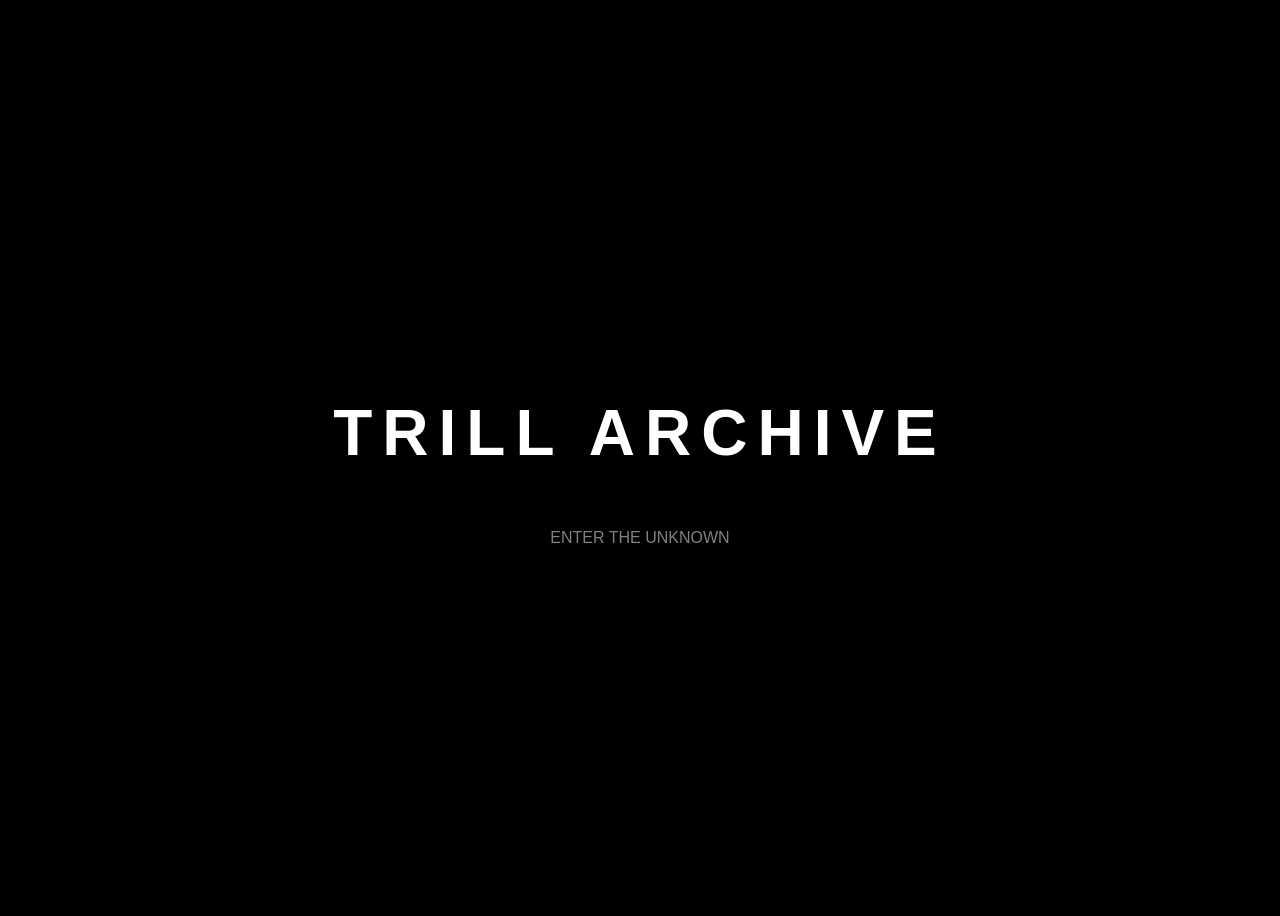
==== index.html @ 2fc56faf "official trillarchive deployment" ====
<!DOCTYPE html>
<html lang="en">
<head>
    <meta charset="UTF-8">
    <meta name="viewport" content="width=device-width, initial-scale=1.0">
    <title>TRILL ARCHIVE</title>
    <link rel="stylesheet" href="style.css">
</head>
<body>

    <h1>TRILL ARCHIVE</h1>
    <p>ENTER THE UNKNOWN</p>

</body>
</html>
---- style.css ----
body{
    background:black;
    color:white;
    height:100vh;
    display:flex;
    flex-direction:column;
    justify-content:center;
    align-items:center;
    font-family:Arial;
}

h1{
    font-size:4rem;
    letter-spacing:10px;
}

p{
    color:gray;
}
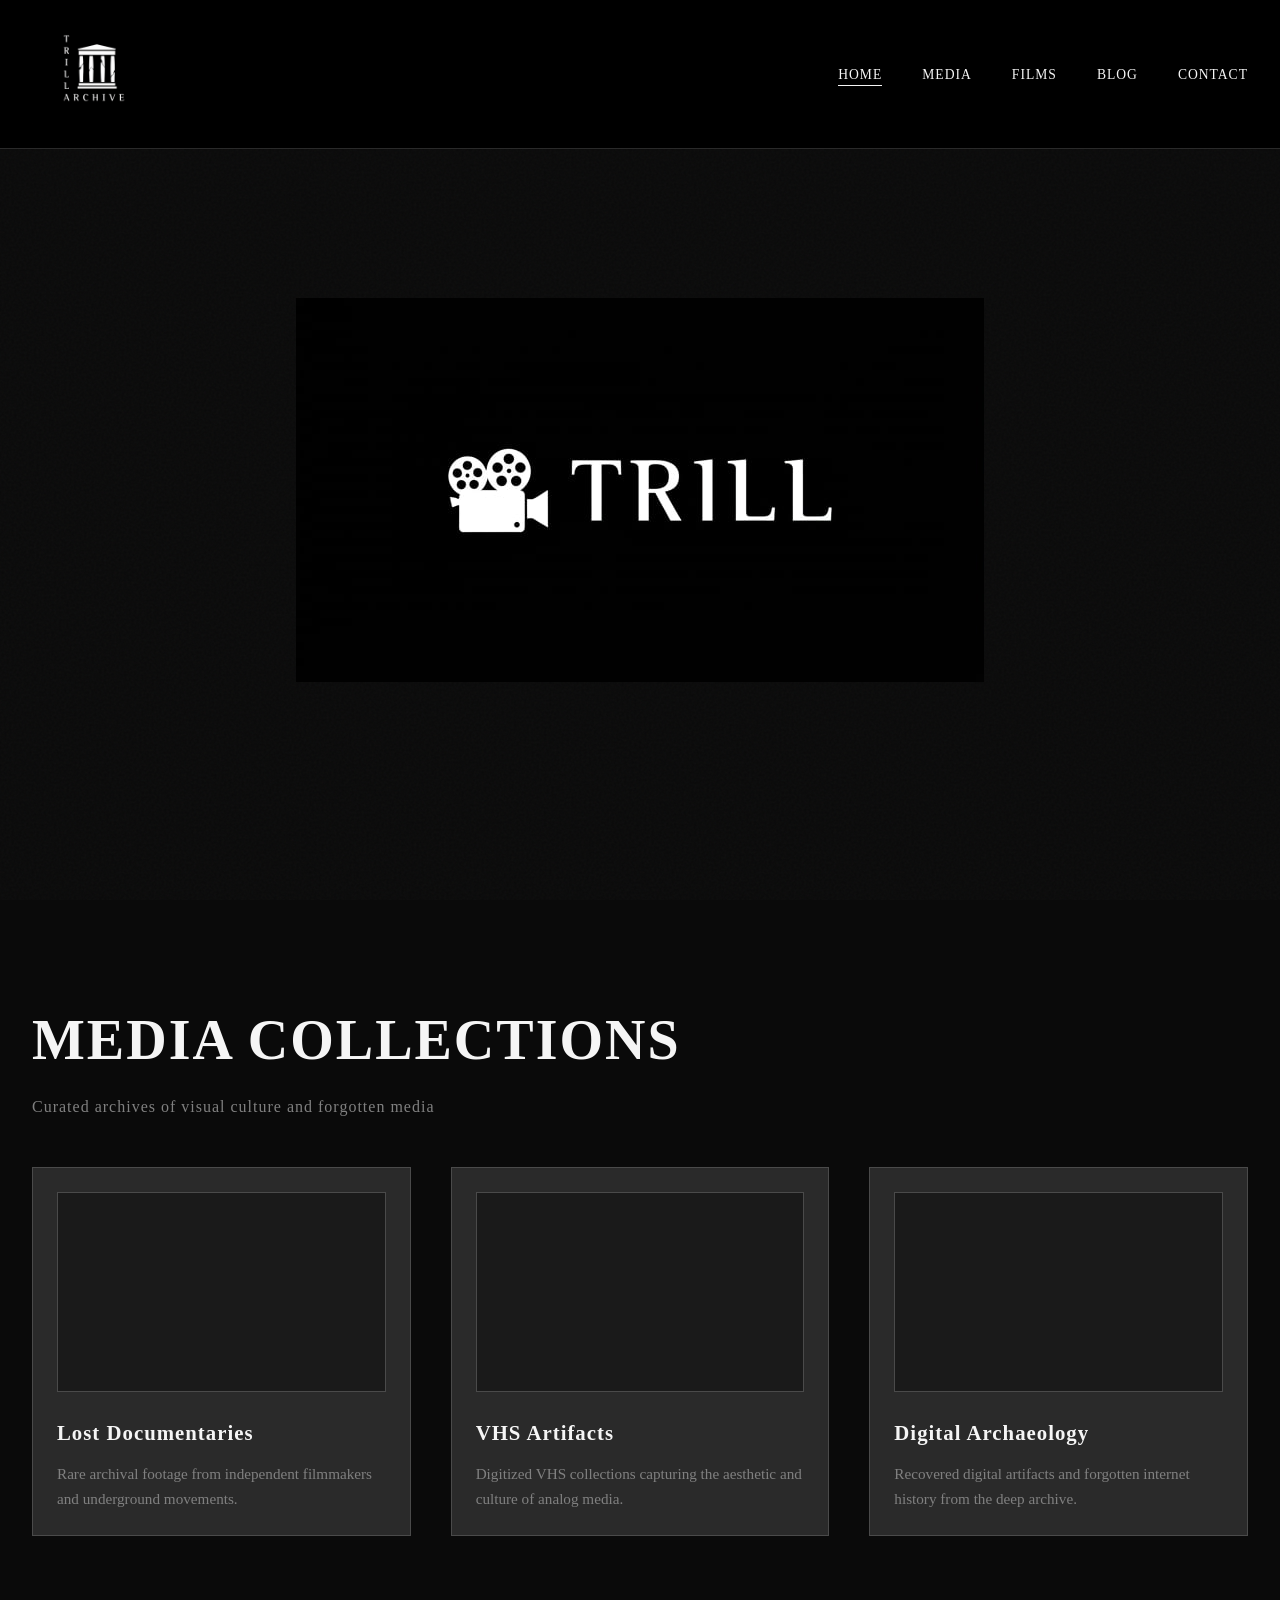
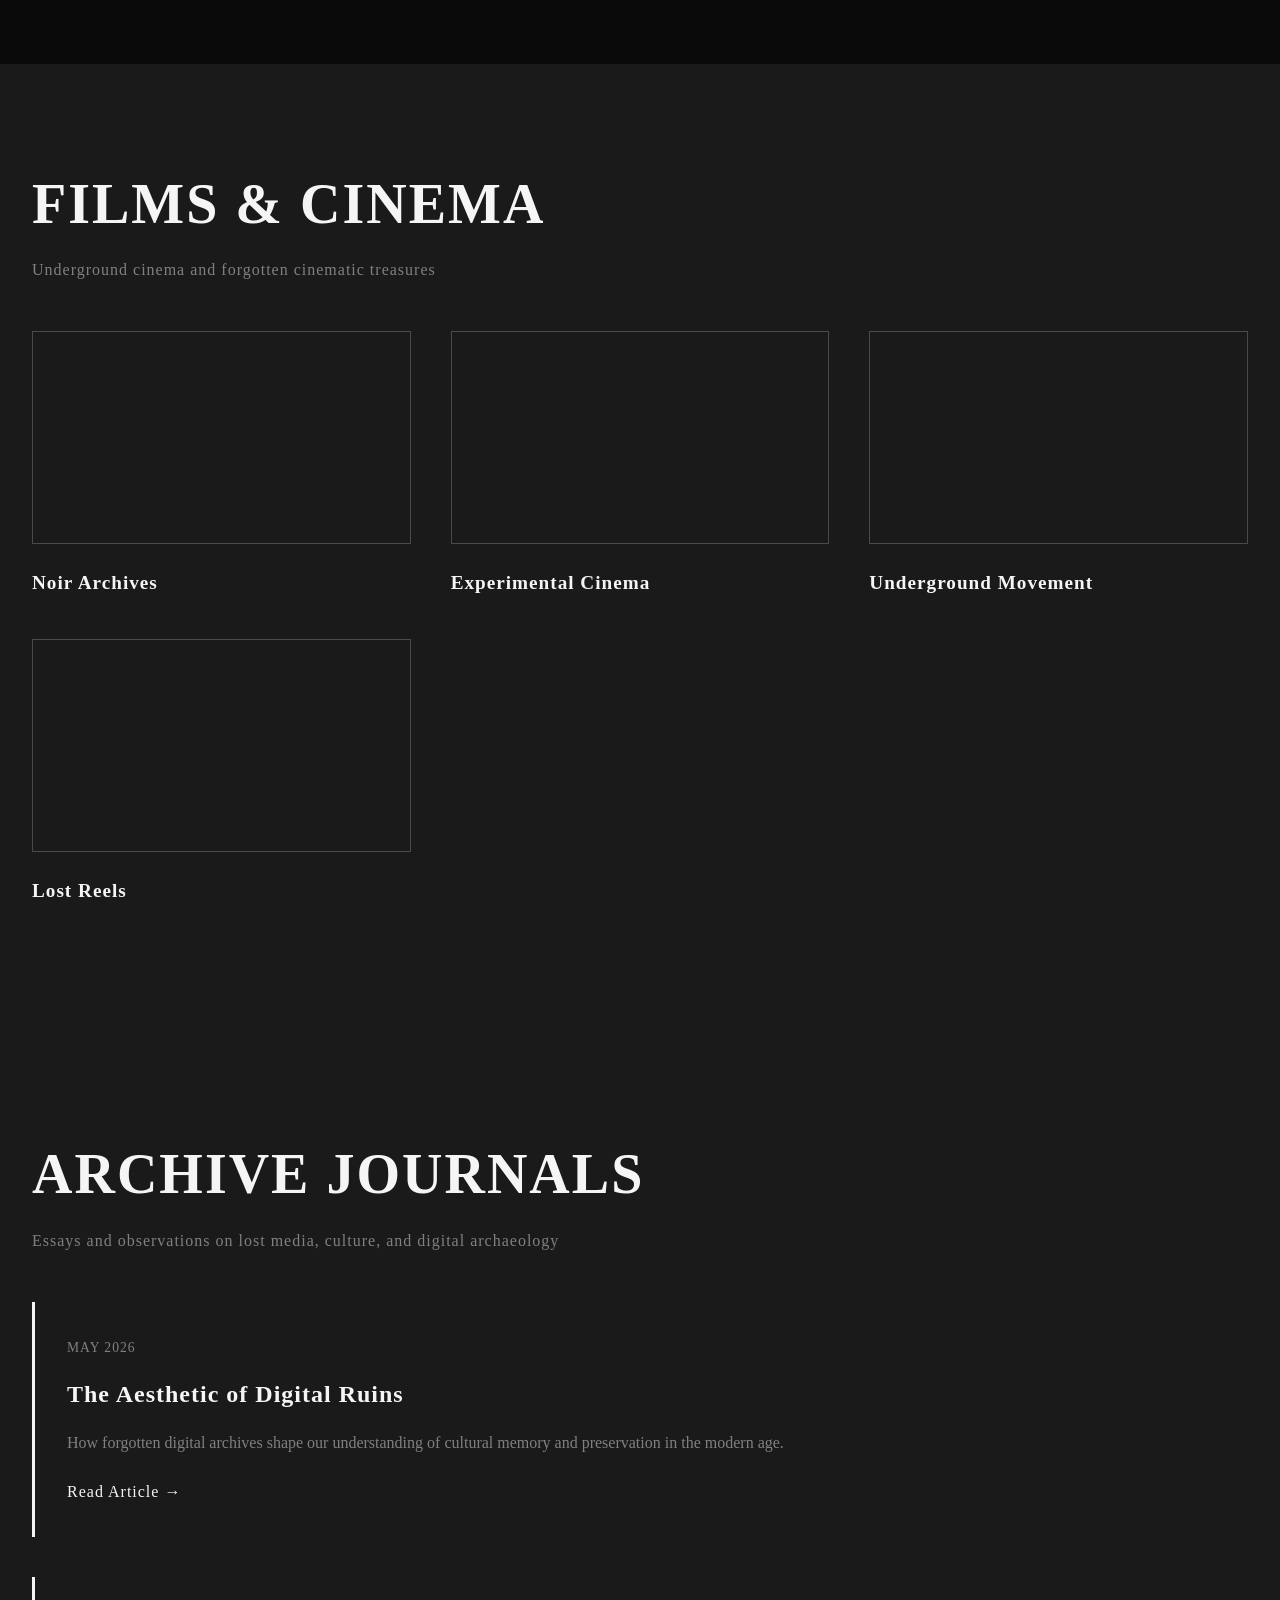
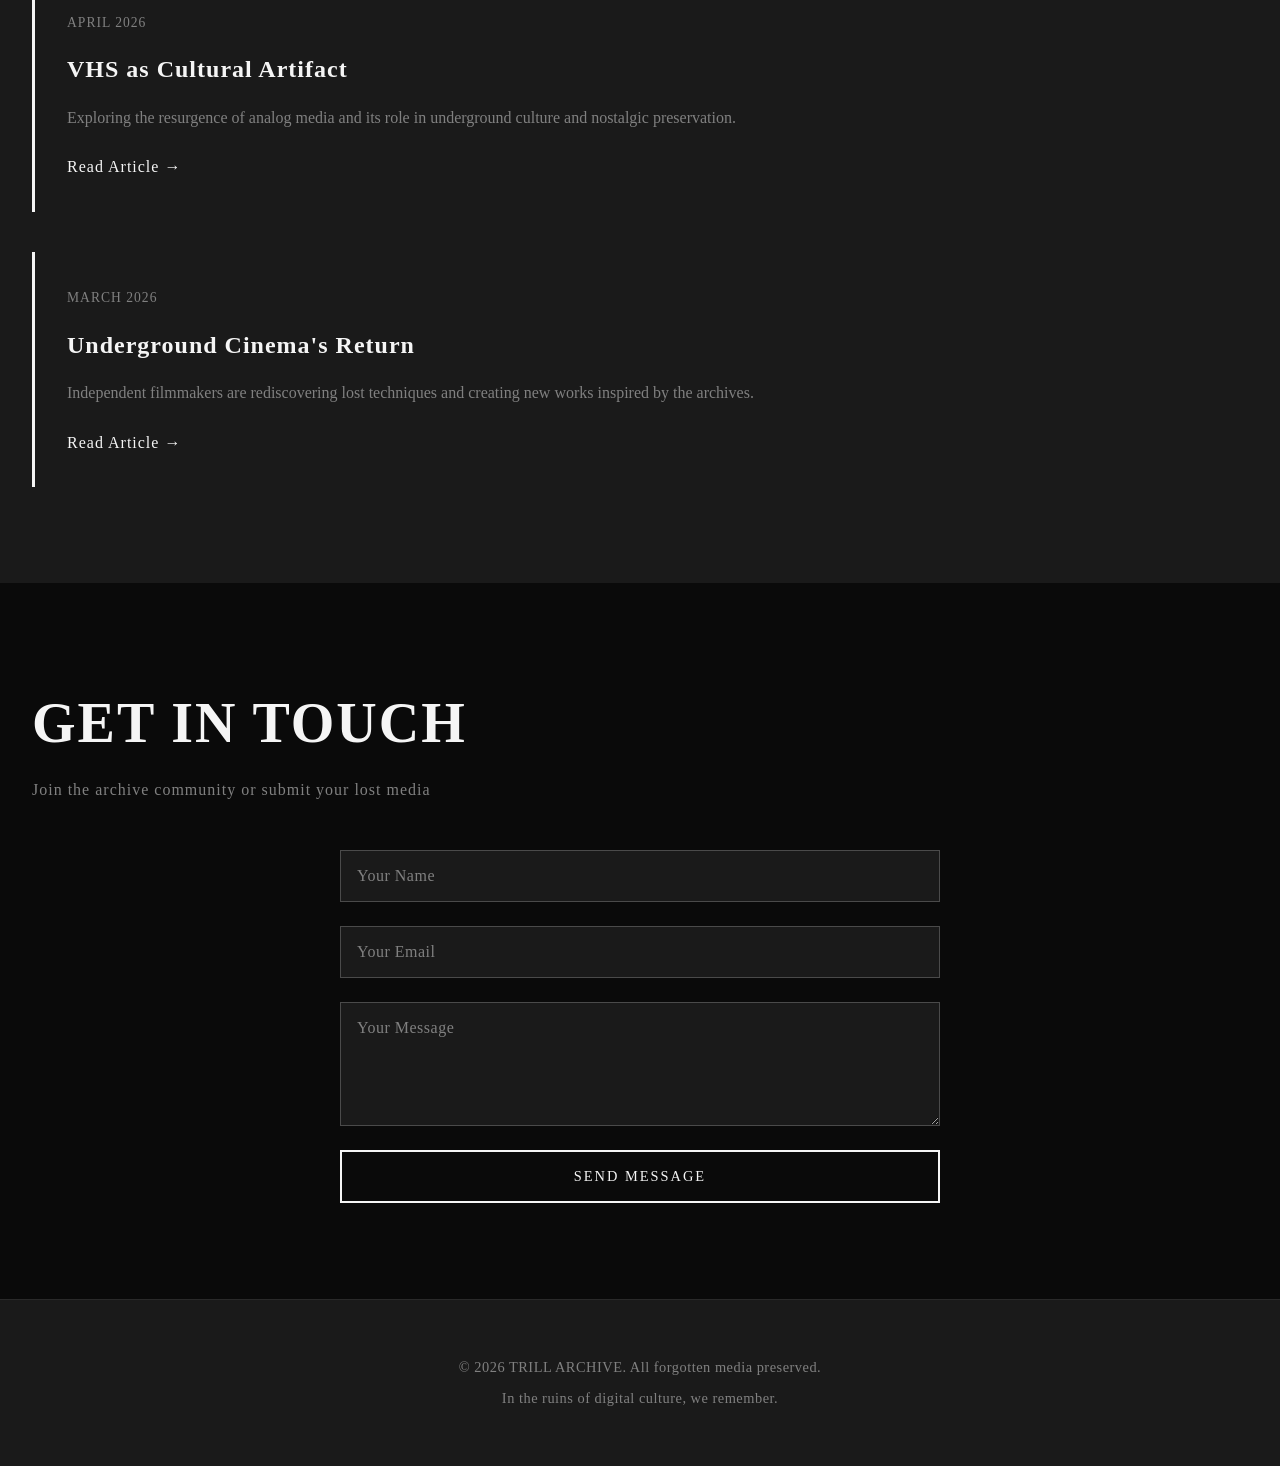
==== commit a360f0d0: "update trillarchive landing page" ====
--- a/index.html
+++ b/index.html
@@ -3,13 +3,135 @@
 <head>
     <meta charset="UTF-8">
     <meta name="viewport" content="width=device-width, initial-scale=1.0">
-    <title>TRILL ARCHIVE</title>
+    <title>TRILL ARCHIVE - Underground Media Vault</title>
     <link rel="stylesheet" href="style.css">
 </head>
 <body>
+    <!-- Navigation -->
+    <nav class="navbar">
+        <div class="nav-container">
+            <div class="logo-section">
+                <img src="549570.png" alt="TRILL Archive Logo" class="logo-image">
+            </div>
+            <ul class="nav-menu">
+                <li><a href="#home" class="nav-link">HOME</a></li>
+                <li><a href="#media" class="nav-link">MEDIA</a></li>
+                <li><a href="#films" class="nav-link">FILMS</a></li>
+                <li><a href="#blog" class="nav-link">BLOG</a></li>
+                <li><a href="#contact" class="nav-link">CONTACT</a></li>
+            </ul>
+            <div class="hamburger">
+                <span></span>
+                <span></span>
+                <span></span>
+            </div>
+        </div>
+    </nav>
 
-    <h1>TRILL ARCHIVE</h1>
-    <p>ENTER THE UNKNOWN</p>
+    <!-- Hero Section -->
+    <section id="home" class="hero">
+        <img src="photo_2026-04-27_15-52-14.jpg" alt="TRILL Archive Hero" class="hero-image">
+    </section>
 
+    <!-- Media Section -->
+    <section id="media" class="section">
+        <div class="container">
+            <h2 class="section-title">Media Collections</h2>
+            <p class="section-subtitle">Curated archives of visual culture and forgotten media</p>
+            <div class="grid">
+                <article class="card">
+                    <div class="card-image"></div>
+                    <h3>Lost Documentaries</h3>
+                    <p>Rare archival footage from independent filmmakers and underground movements.</p>
+                </article>
+                <article class="card">
+                    <div class="card-image"></div>
+                    <h3>VHS Artifacts</h3>
+                    <p>Digitized VHS collections capturing the aesthetic and culture of analog media.</p>
+                </article>
+                <article class="card">
+                    <div class="card-image"></div>
+                    <h3>Digital Archaeology</h3>
+                    <p>Recovered digital artifacts and forgotten internet history from the deep archive.</p>
+                </article>
+            </div>
+        </div>
+    </section>
+
+    <!-- Films Section -->
+    <section id="films" class="section section-alt">
+        <div class="container">
+            <h2 class="section-title">Films & Cinema</h2>
+            <p class="section-subtitle">Underground cinema and forgotten cinematic treasures</p>
+            <div class="grid">
+                <div class="film-item">
+                    <div class="film-placeholder"></div>
+                    <h3>Noir Archives</h3>
+                </div>
+                <div class="film-item">
+                    <div class="film-placeholder"></div>
+                    <h3>Experimental Cinema</h3>
+                </div>
+                <div class="film-item">
+                    <div class="film-placeholder"></div>
+                    <h3>Underground Movement</h3>
+                </div>
+                <div class="film-item">
+                    <div class="film-placeholder"></div>
+                    <h3>Lost Reels</h3>
+                </div>
+            </div>
+        </div>
+    </section>
+
+    <!-- Blog Section -->
+    <section id="blog" class="section section-alt">
+        <div class="container">
+            <h2 class="section-title">Archive Journals</h2>
+            <p class="section-subtitle">Essays and observations on lost media, culture, and digital archaeology</p>
+            <div class="blog-list">
+                <article class="blog-post">
+                    <span class="blog-date">May 2026</span>
+                    <h3>The Aesthetic of Digital Ruins</h3>
+                    <p>How forgotten digital archives shape our understanding of cultural memory and preservation in the modern age.</p>
+                    <a href="#" class="read-more">Read Article →</a>
+                </article>
+                <article class="blog-post">
+                    <span class="blog-date">April 2026</span>
+                    <h3>VHS as Cultural Artifact</h3>
+                    <p>Exploring the resurgence of analog media and its role in underground culture and nostalgic preservation.</p>
+                    <a href="#" class="read-more">Read Article →</a>
+                </article>
+                <article class="blog-post">
+                    <span class="blog-date">March 2026</span>
+                    <h3>Underground Cinema's Return</h3>
+                    <p>Independent filmmakers are rediscovering lost techniques and creating new works inspired by the archives.</p>
+                    <a href="#" class="read-more">Read Article →</a>
+                </article>
+            </div>
+        </div>
+    </section>
+
+    <!-- Contact Section -->
+    <section id="contact" class="section">
+        <div class="container">
+            <h2 class="section-title">Get In Touch</h2>
+            <p class="section-subtitle">Join the archive community or submit your lost media</p>
+            <form class="contact-form">
+                <input type="text" placeholder="Your Name" required>
+                <input type="email" placeholder="Your Email" required>
+                <textarea placeholder="Your Message" rows="5" required></textarea>
+                <button type="submit" class="submit-button">Send Message</button>
+            </form>
+        </div>
+    </section>
+
+    <!-- Footer -->
+    <footer class="footer">
+        <p>&copy; 2026 TRILL ARCHIVE. All forgotten media preserved.</p>
+        <p>In the ruins of digital culture, we remember.</p>
+    </footer>
+
+    <script src="script.js"></script>
 </body>
 </html>
--- a/style.css
+++ b/style.css
@@ -1,19 +1,465 @@
-body{
-    background:black;
-    color:white;
-    height:100vh;
-    display:flex;
-    flex-direction:column;
-    justify-content:center;
-    align-items:center;
-    font-family:Arial;
-}
-
-h1{
-    font-size:4rem;
-    letter-spacing:10px;
-}
-
-p{
-    color:gray;
+* {
+    margin: 0;
+    padding: 0;
+    box-sizing: border-box;
+}
+
+/* Root Variables */
+:root {
+    --primary-black: #0a0a0a;
+    --secondary-black: #1a1a1a;
+    --tertiary-black: #2a2a2a;
+    --primary-white: #f5f5f5;
+    --secondary-gray: #808080;
+    --accent-gray: #4a4a4a;
+    --transition: all 0.3s cubic-bezier(0.4, 0, 0.2, 1);
+}
+
+/* Base Styles */
+html {
+    scroll-behavior: smooth;
+}
+
+body {
+    background: var(--primary-black);
+    color: var(--primary-white);
+    font-family: 'Georgia', 'Times New Roman', serif;
+    line-height: 1.6;
+    overflow-x: hidden;
+}
+
+/* Grain Texture Overlay */
+body::before {
+    content: '';
+    position: fixed;
+    top: 0;
+    left: 0;
+    width: 100%;
+    height: 100%;
+    background-image: 
+        url("data:image/svg+xml,%3Csvg viewBox='0 0 400 400' xmlns='http://www.w3.org/2000/svg'%3E%3Cfilter id='noiseFilter'%3E%3CfeTurbulence type='fractalNoise' baseFrequency='0.9' numOctaves='4' result='noise'/%3E%3C/filter%3E%3Crect width='400' height='400' filter='url(%23noiseFilter)' opacity='0.03'/%3E%3C/svg%3E");
+    pointer-events: none;
+    z-index: 1;
+}
+
+/* Navigation */
+.navbar {
+    position: fixed;
+    top: 0;
+    width: 100%;
+    background: #000000;
+    backdrop-filter: blur(10px);
+    border-bottom: 1px solid var(--tertiary-black);
+    z-index: 1000;
+    animation: slideDown 0.6s ease-out;
+}
+
+@keyframes slideDown {
+    from {
+        transform: translateY(-100%);
+        opacity: 0;
+    }
+    to {
+        transform: translateY(0);
+        opacity: 1;
+    }
+}
+
+.nav-container {
+    max-width: 1400px;
+    margin: 0 auto;
+    padding: 1.5rem 2rem;
+    display: flex;
+    justify-content: space-between;
+    align-items: center;
+}
+
+.logo-section {
+    display: flex;
+    align-items: center;
+    gap: 1rem;
+    cursor: pointer;
+}
+
+.logo-image {
+    height: 100px;
+    width: auto;
+    object-fit: contain;
+}
+
+.brand-text {
+    font-size: 1.5rem;
+    font-weight: 700;
+    letter-spacing: 3px;
+    writing-mode: vertical-rl;
+    text-orientation: mixed;
+}
+
+.nav-menu {
+    display: flex;
+    list-style: none;
+    gap: 2.5rem;
+}
+
+.nav-link {
+    color: var(--primary-white);
+    text-decoration: none;
+    font-size: 0.85rem;
+    letter-spacing: 1px;
+    transition: var(--transition);
+    position: relative;
+    padding-bottom: 0.25rem;
+}
+
+.nav-link::after {
+    content: '';
+    position: absolute;
+    bottom: 0;
+    left: 0;
+    width: 0;
+    height: 1px;
+    background: var(--primary-white);
+    transition: var(--transition);
+}
+
+.nav-link:hover::after,
+.nav-link.active::after {
+    width: 100%;
+}
+
+.hamburger {
+    display: none;
+    flex-direction: column;
+    cursor: pointer;
+}
+
+.hamburger span {
+    width: 25px;
+    height: 3px;
+    background: var(--primary-white);
+    margin: 3px 0;
+    transition: var(--transition);
+}
+
+/* Hero Section */
+.hero {
+    min-height: 100vh;
+    display: flex;
+    align-items: center;
+    justify-content: center;
+    position: relative;
+    overflow: hidden;
+    padding-top: 80px;
+}
+
+.hero-image {
+    width: 688px;
+    height: 384px;
+    object-fit: cover;
+    position: relative;
+    z-index: 1;
+    display: block;
+}
+
+/* Sections */
+.section {
+    padding: 6rem 2rem;
+    max-width: 1400px;
+    margin: 0 auto;
+}
+
+.section-alt {
+    background: var(--secondary-black);
+}
+
+.container {
+    animation: fadeIn 0.8s ease-out;
+}
+
+@keyframes fadeIn {
+    from { opacity: 0; }
+    to { opacity: 1; }
+}
+
+.section-title {
+    font-size: clamp(2rem, 5vw, 3.5rem);
+    letter-spacing: 2px;
+    margin-bottom: 0.5rem;
+    text-transform: uppercase;
+}
+
+.section-subtitle {
+    font-size: 1rem;
+    color: var(--secondary-gray);
+    letter-spacing: 1px;
+    margin-bottom: 3rem;
+}
+
+/* Grid & Cards */
+.grid {
+    display: grid;
+    grid-template-columns: repeat(auto-fit, minmax(300px, 1fr));
+    gap: 2.5rem;
+    margin-bottom: 2rem;
+}
+
+.card {
+    background: var(--tertiary-black);
+    border: 1px solid var(--accent-gray);
+    padding: 1.5rem;
+    transition: var(--transition);
+    cursor: pointer;
+    position: relative;
+    overflow: hidden;
+}
+
+.card::before {
+    content: '';
+    position: absolute;
+    top: 0;
+    left: -100%;
+    width: 100%;
+    height: 100%;
+    background: linear-gradient(90deg, transparent, rgba(255, 255, 255, 0.1), transparent);
+    transition: var(--transition);
+}
+
+.card:hover::before {
+    left: 100%;
+}
+
+.card:hover {
+    border-color: var(--primary-white);
+    transform: translateY(-5px);
+    box-shadow: 0 10px 30px rgba(255, 255, 255, 0.1);
+}
+
+.card-image {
+    width: 100%;
+    height: 200px;
+    margin-bottom: 1.5rem;
+    border: 1px solid var(--accent-gray);
+    background: var(--secondary-black);
+}
+
+.card h3 {
+    font-size: 1.3rem;
+    margin-bottom: 0.8rem;
+    letter-spacing: 1px;
+}
+
+.card p {
+    color: var(--secondary-gray);
+    font-size: 0.95rem;
+}
+
+/* Film Items */
+.film-item {
+    cursor: pointer;
+    transition: var(--transition);
+}
+
+.film-placeholder {
+    width: 100%;
+    aspect-ratio: 16/9;
+    background: var(--secondary-black);
+    border: 1px solid var(--accent-gray);
+    margin-bottom: 1.5rem;
+    transition: var(--transition);
+}
+
+.film-item:hover .film-placeholder {
+    border-color: var(--primary-white);
+    transform: scale(0.98);
+}
+
+.film-item h3 {
+    font-size: 1.2rem;
+    letter-spacing: 1px;
+    color: var(--primary-white);
+}
+
+/* Blog Section */
+.blog-list {
+    display: flex;
+    flex-direction: column;
+    gap: 2.5rem;
+}
+
+.blog-post {
+    padding: 2rem;
+    border-left: 3px solid var(--primary-white);
+    transition: var(--transition);
+    background: var(--secondary-black);
+}
+
+.blog-post:hover {
+    border-left-color: var(--accent-gray);
+    transform: translateX(10px);
+}
+
+.blog-date {
+    color: var(--secondary-gray);
+    font-size: 0.85rem;
+    letter-spacing: 1px;
+    text-transform: uppercase;
+}
+
+.blog-post h3 {
+    font-size: 1.5rem;
+    margin: 1rem 0;
+    letter-spacing: 1px;
+}
+
+.blog-post p {
+    color: var(--secondary-gray);
+    margin-bottom: 1.5rem;
+}
+
+.read-more {
+    color: var(--primary-white);
+    text-decoration: none;
+    transition: var(--transition);
+    letter-spacing: 1px;
+}
+
+.read-more:hover {
+    color: var(--secondary-gray);
+}
+
+/* Contact Form */
+.contact-form {
+    max-width: 600px;
+    margin: 0 auto;
+    display: flex;
+    flex-direction: column;
+    gap: 1.5rem;
+}
+
+.contact-form input,
+.contact-form textarea {
+    background: var(--secondary-black);
+    border: 1px solid var(--accent-gray);
+    color: var(--primary-white);
+    padding: 1rem;
+    font-family: 'Georgia', serif;
+    font-size: 1rem;
+    transition: var(--transition);
+    letter-spacing: 0.5px;
+}
+
+.contact-form input::placeholder,
+.contact-form textarea::placeholder {
+    color: var(--secondary-gray);
+}
+
+.contact-form input:focus,
+.contact-form textarea:focus {
+    outline: none;
+    border-color: var(--primary-white);
+    box-shadow: 0 0 10px rgba(255, 255, 255, 0.1);
+}
+
+.submit-button {
+    background: transparent;
+    border: 2px solid var(--primary-white);
+    color: var(--primary-white);
+    padding: 1rem;
+    font-family: 'Georgia', serif;
+    font-size: 0.9rem;
+    letter-spacing: 2px;
+    text-transform: uppercase;
+    cursor: pointer;
+    transition: var(--transition);
+}
+
+.submit-button:hover {
+    background: var(--primary-white);
+    color: var(--primary-black);
+}
+
+/* Footer */
+.footer {
+    background: var(--secondary-black);
+    border-top: 1px solid var(--tertiary-black);
+    padding: 3rem 2rem;
+    text-align: center;
+    color: var(--secondary-gray);
+}
+
+.footer p {
+    margin: 0.5rem 0;
+    font-size: 0.9rem;
+    letter-spacing: 0.5px;
+}
+
+/* Responsive Design */
+@media (max-width: 768px) {
+    .nav-menu {
+        display: none;
+    }
+
+    .hamburger {
+        display: flex;
+    }
+
+    .hero {
+        padding-top: 60px;
+    }
+
+    .logo-section {
+        gap: 0.5rem;
+    }
+
+    .brand-text {
+        font-size: 1rem;
+    }
+
+    .section {
+        padding: 4rem 1.5rem;
+    }
+
+    .grid {
+        grid-template-columns: 1fr;
+    }
+
+    .blog-post {
+        padding: 1.5rem;
+    }
+
+    .contact-form {
+        max-width: 100%;
+    }
+}
+
+@media (max-width: 480px) {
+    .hero-title {
+        font-size: 2rem;
+    }
+
+    .hero-subtitle {
+        font-size: 0.9rem;
+    }
+
+    .section-title {
+        font-size: 1.5rem;
+    }
+
+    .cta-button {
+        padding: 0.8rem 1.5rem;
+        font-size: 0.8rem;
+    }
+
+    .nav-container {
+        padding: 1rem;
+    }
+}
+
+/* Utility Classes */
+.hidden {
+    display: none;
+}
+
+.active {
+    color: var(--primary-white);
 }
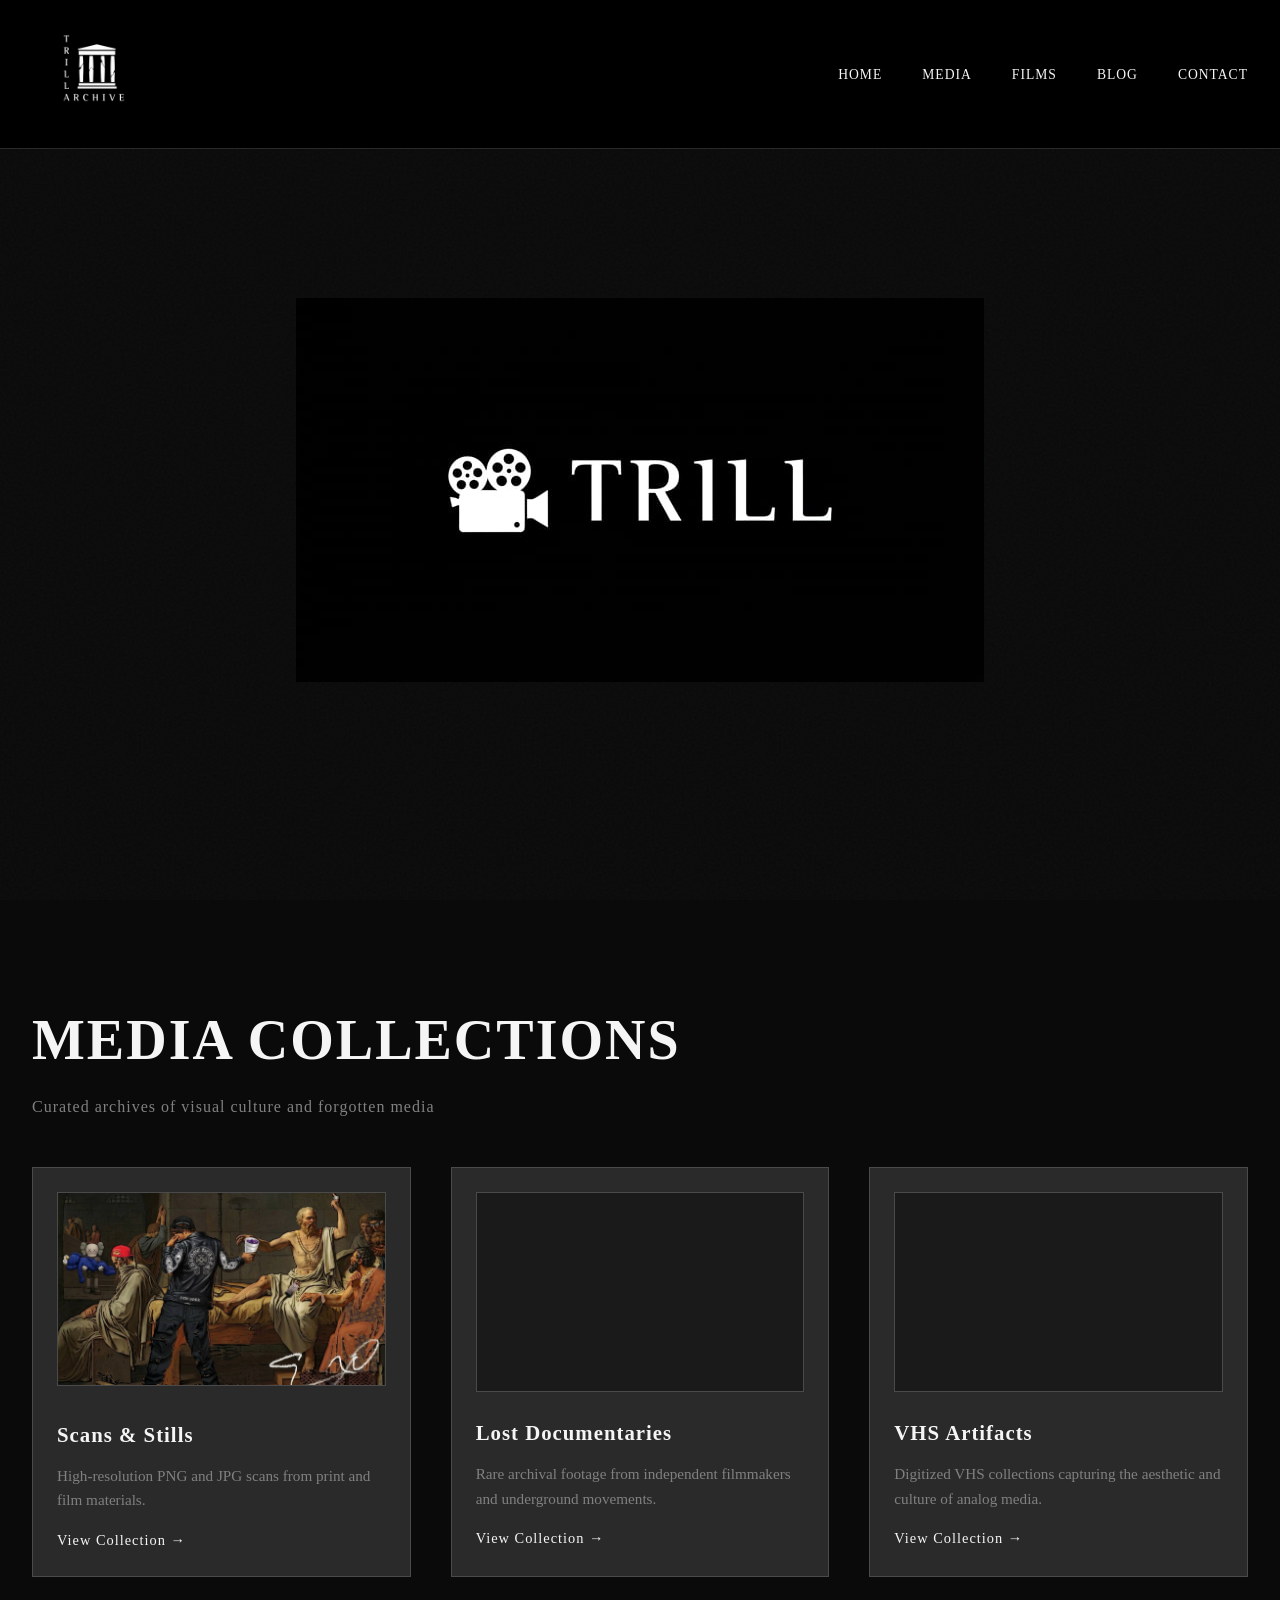
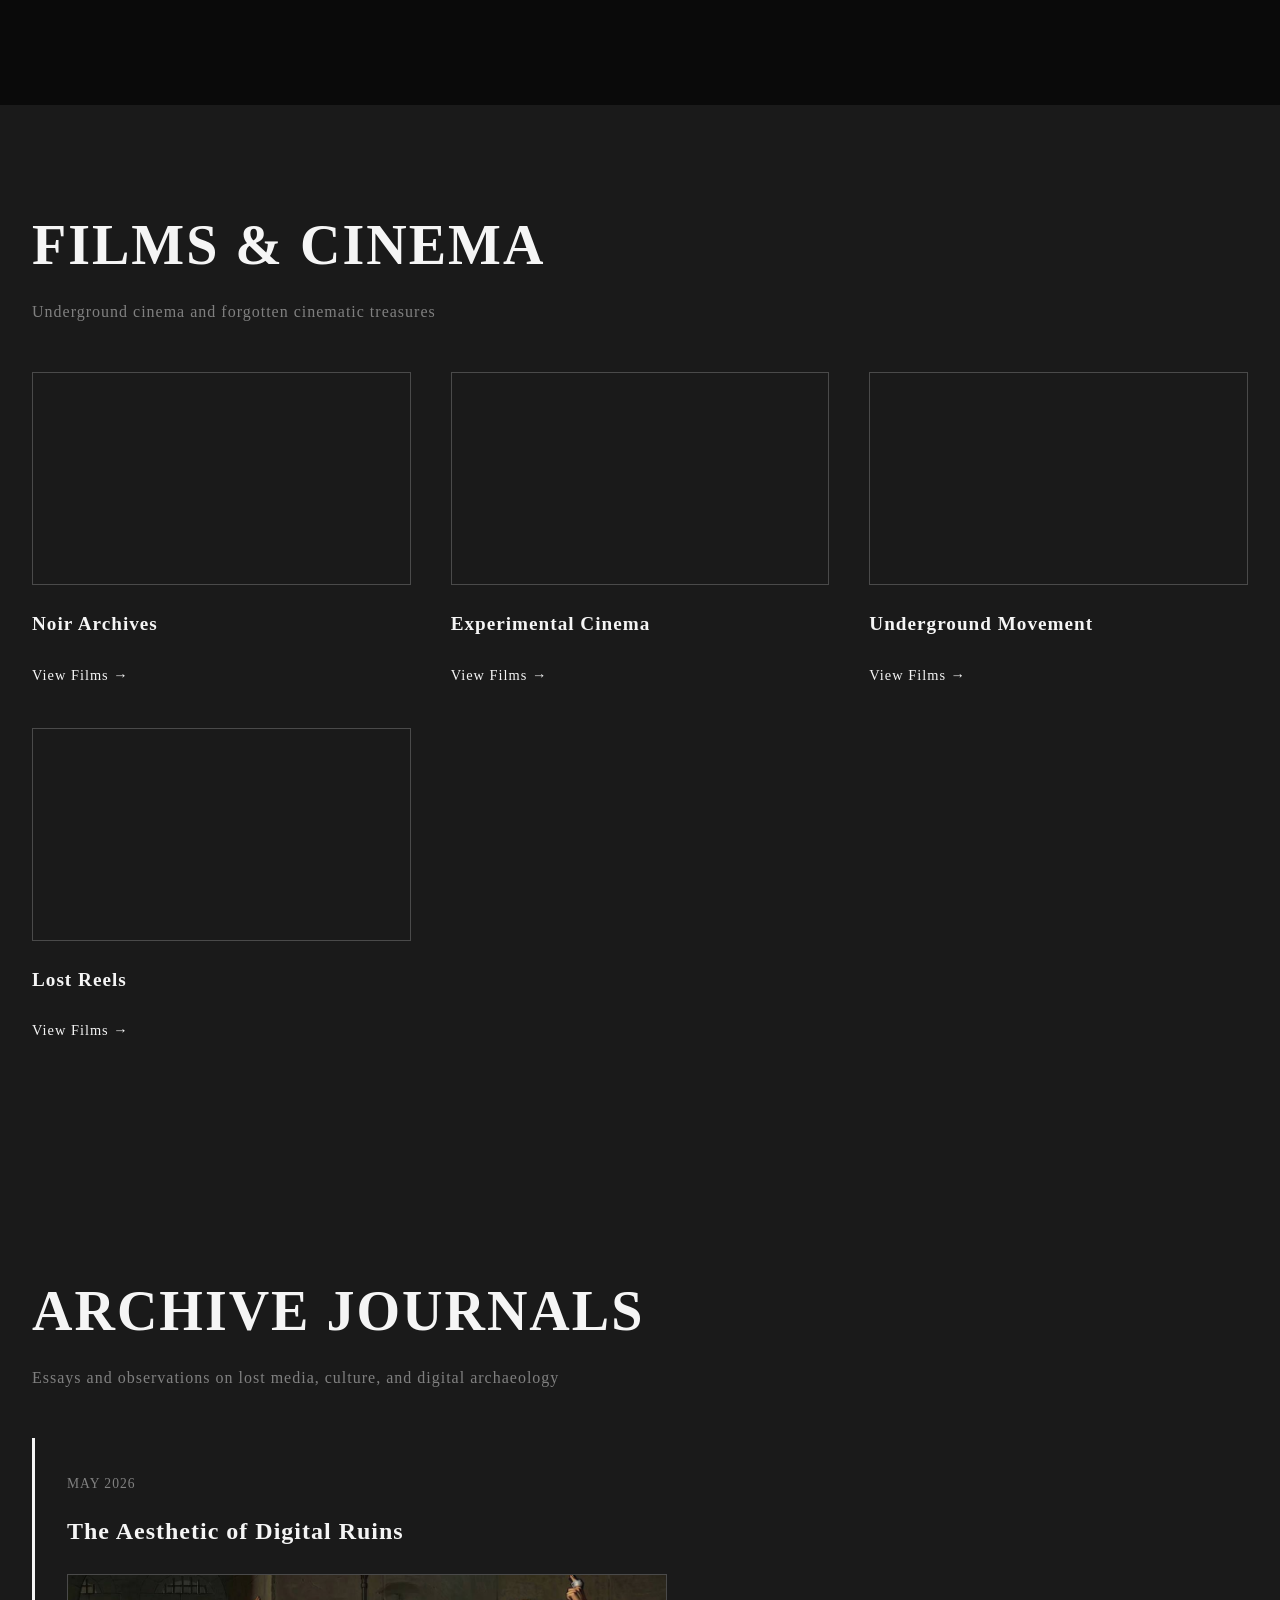
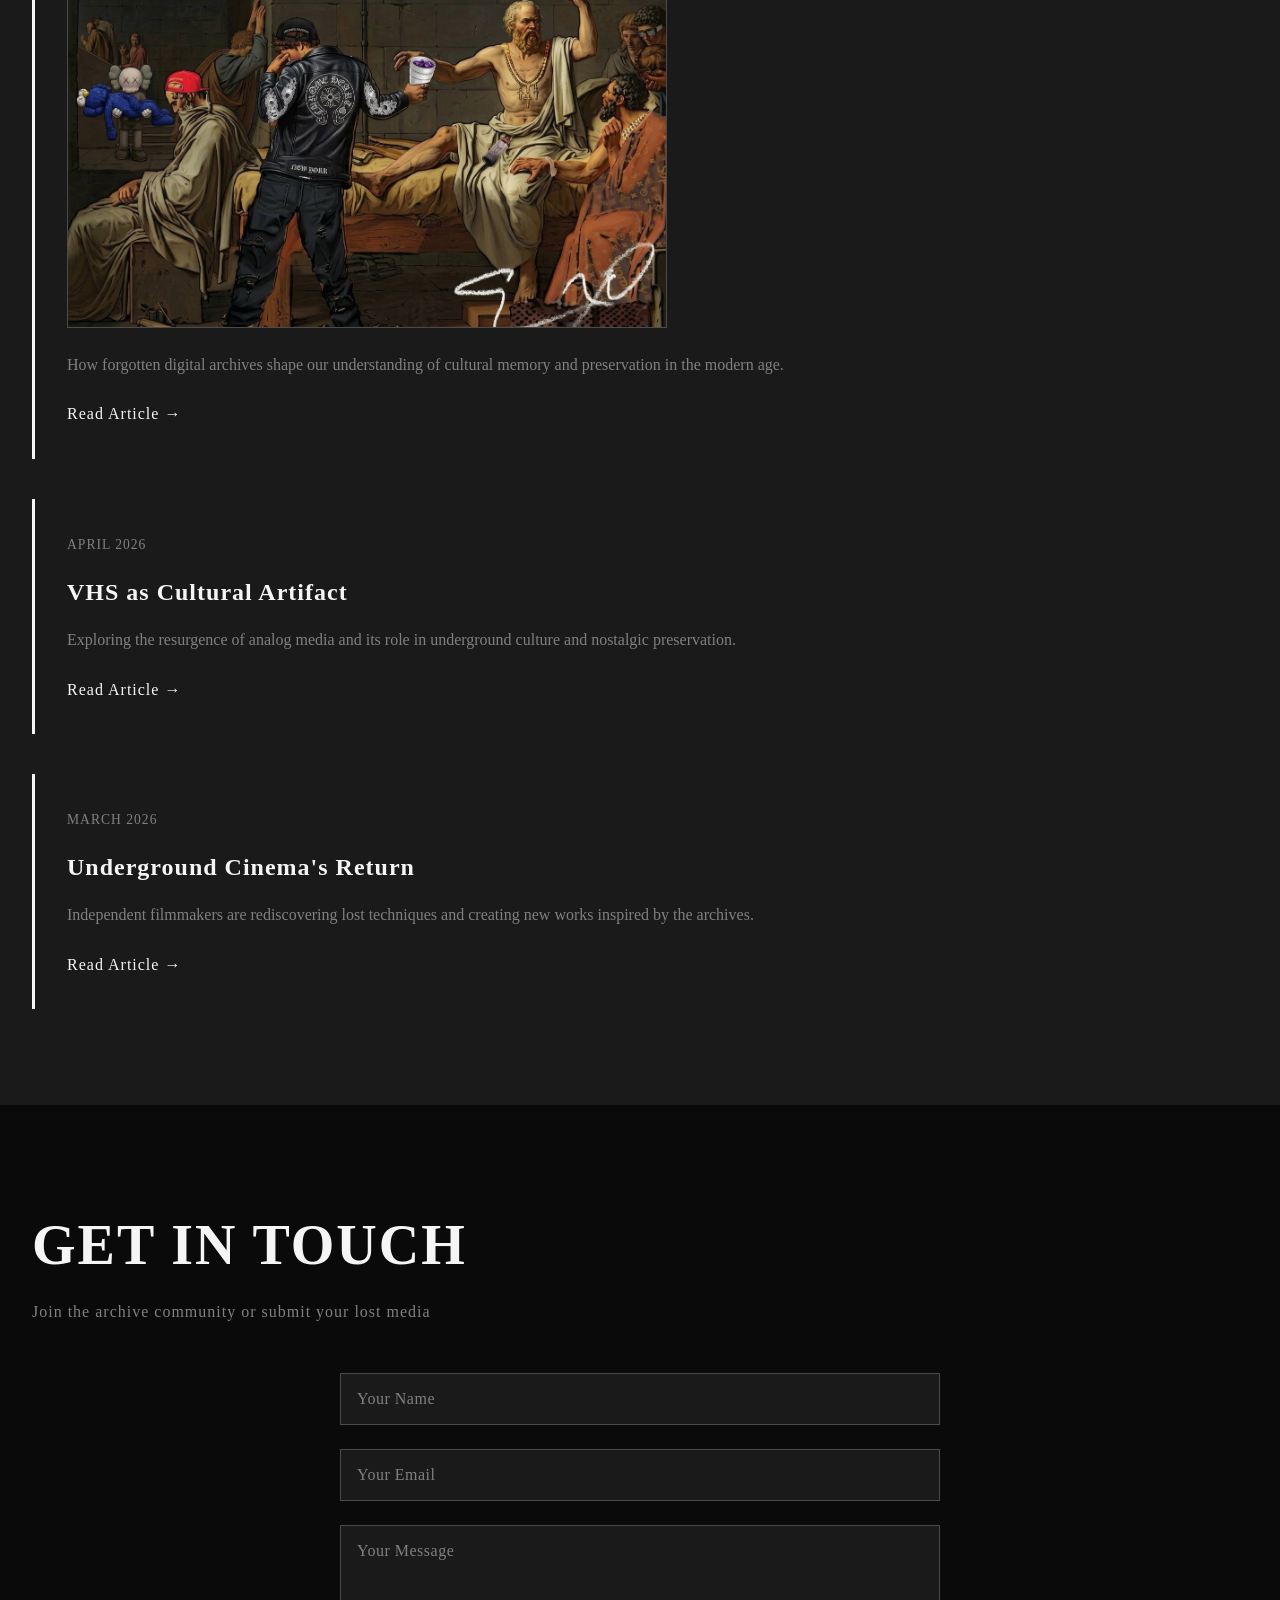
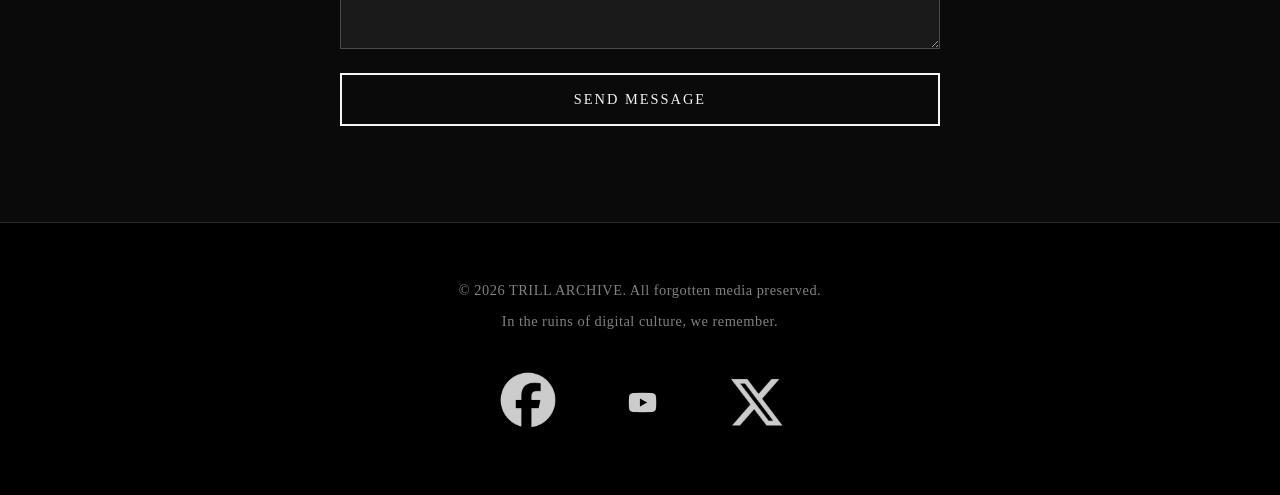
==== commit 844fbab9: "add media and social links" ====
--- a/index.html
+++ b/index.html
@@ -14,11 +14,11 @@
                 <img src="549570.png" alt="TRILL Archive Logo" class="logo-image">
             </div>
             <ul class="nav-menu">
-                <li><a href="#home" class="nav-link">HOME</a></li>
-                <li><a href="#media" class="nav-link">MEDIA</a></li>
-                <li><a href="#films" class="nav-link">FILMS</a></li>
-                <li><a href="#blog" class="nav-link">BLOG</a></li>
-                <li><a href="#contact" class="nav-link">CONTACT</a></li>
+                <li><a href="index.html" class="nav-link">HOME</a></li>
+                <li><a href="media.html" class="nav-link">MEDIA</a></li>
+                <li><a href="films.html" class="nav-link">FILMS</a></li>
+                <li><a href="blog.html" class="nav-link">BLOG</a></li>
+                <li><a href="index.html#contact" class="nav-link">CONTACT</a></li>
             </ul>
             <div class="hamburger">
                 <span></span>
@@ -40,19 +40,22 @@
             <p class="section-subtitle">Curated archives of visual culture and forgotten media</p>
             <div class="grid">
                 <article class="card">
+                    <img src="media/photo_2026-03-13_00-18-24.jpg" alt="Scans & Stills" class="card-image" style="height: auto;">
+                    <h3>Scans & Stills</h3>
+                    <p>High-resolution PNG and JPG scans from print and film materials.</p>
+                    <a href="media.html" class="card-link">View Collection →</a>
+                </article>
+                <article class="card">
                     <div class="card-image"></div>
                     <h3>Lost Documentaries</h3>
                     <p>Rare archival footage from independent filmmakers and underground movements.</p>
+                    <a href="media.html" class="card-link">View Collection →</a>
                 </article>
                 <article class="card">
                     <div class="card-image"></div>
                     <h3>VHS Artifacts</h3>
                     <p>Digitized VHS collections capturing the aesthetic and culture of analog media.</p>
-                </article>
-                <article class="card">
-                    <div class="card-image"></div>
-                    <h3>Digital Archaeology</h3>
-                    <p>Recovered digital artifacts and forgotten internet history from the deep archive.</p>
+                    <a href="media.html" class="card-link">View Collection →</a>
                 </article>
             </div>
         </div>
@@ -67,18 +70,22 @@
                 <div class="film-item">
                     <div class="film-placeholder"></div>
                     <h3>Noir Archives</h3>
+                    <a href="films.html" class="card-link">View Films →</a>
                 </div>
                 <div class="film-item">
                     <div class="film-placeholder"></div>
                     <h3>Experimental Cinema</h3>
+                    <a href="films.html" class="card-link">View Films →</a>
                 </div>
                 <div class="film-item">
                     <div class="film-placeholder"></div>
                     <h3>Underground Movement</h3>
+                    <a href="films.html" class="card-link">View Films →</a>
                 </div>
                 <div class="film-item">
                     <div class="film-placeholder"></div>
                     <h3>Lost Reels</h3>
+                    <a href="films.html" class="card-link">View Films →</a>
                 </div>
             </div>
         </div>
@@ -93,20 +100,21 @@
                 <article class="blog-post">
                     <span class="blog-date">May 2026</span>
                     <h3>The Aesthetic of Digital Ruins</h3>
+                    <img src="media/photo_2026-03-13_00-18-24.jpg" alt="Digital Ruins" class="blog-post-image">
                     <p>How forgotten digital archives shape our understanding of cultural memory and preservation in the modern age.</p>
-                    <a href="#" class="read-more">Read Article →</a>
+                    <a href="blog.html" class="read-more">Read Article →</a>
                 </article>
                 <article class="blog-post">
                     <span class="blog-date">April 2026</span>
                     <h3>VHS as Cultural Artifact</h3>
                     <p>Exploring the resurgence of analog media and its role in underground culture and nostalgic preservation.</p>
-                    <a href="#" class="read-more">Read Article →</a>
+                    <a href="blog.html" class="read-more">Read Article →</a>
                 </article>
                 <article class="blog-post">
                     <span class="blog-date">March 2026</span>
                     <h3>Underground Cinema's Return</h3>
                     <p>Independent filmmakers are rediscovering lost techniques and creating new works inspired by the archives.</p>
-                    <a href="#" class="read-more">Read Article →</a>
+                    <a href="blog.html" class="read-more">Read Article →</a>
                 </article>
             </div>
         </div>
@@ -130,6 +138,17 @@
     <footer class="footer">
         <p>&copy; 2026 TRILL ARCHIVE. All forgotten media preserved.</p>
         <p>In the ruins of digital culture, we remember.</p>
+        <div class="social-links">
+            <a href="https://www.facebook.com/profile.php?id=61588900764434" target="_blank" rel="noopener noreferrer">
+                <img src="facebook.JPG" alt="Facebook" class="social-icon">
+            </a>
+            <a href="https://www.youtube.com/@trillarchive" target="_blank" rel="noopener noreferrer">
+                <img src="youtube-circle-black-logo-icon-yt-app-editable-transparent-background-premium-social-media-design-for-digital-download-free-png.png" alt="YouTube" class="social-icon" width="150" height="150">
+            </a>
+            <a href="https://x.com/_TrillArchive" target="_blank" rel="noopener noreferrer">
+                <img src="xicon.JPG" alt="X (Twitter)" class="social-icon">
+            </a>
+        </div>
     </footer>
 
     <script src="script.js"></script>
--- a/style.css
+++ b/style.css
@@ -101,6 +101,31 @@
     gap: 2.5rem;
 }
 
+.nav-menu.active {
+    display: flex !important;
+    flex-direction: column;
+    position: absolute;
+    top: 100%;
+    left: 0;
+    right: 0;
+    background: #000000;
+    padding: 1rem 0;
+    border-top: 1px solid var(--tertiary-black);
+    z-index: 999;
+}
+
+.nav-menu.active li {
+    width: 100%;
+    text-align: center;
+}
+
+.nav-menu.active .nav-link {
+    display: block;
+    padding: 1rem 2rem;
+    width: 100%;
+    border-bottom: 1px solid var(--tertiary-black);
+}
+
 .nav-link {
     color: var(--primary-white);
     text-decoration: none;
@@ -141,6 +166,18 @@
     transition: var(--transition);
 }
 
+.hamburger.active span:nth-child(1) {
+    transform: rotate(-45deg) translate(-5px, 6px);
+}
+
+.hamburger.active span:nth-child(2) {
+    opacity: 0;
+}
+
+.hamburger.active span:nth-child(3) {
+    transform: rotate(45deg) translate(-5px, -6px);
+}
+
 /* Hero Section */
 .hero {
     min-height: 100vh;
@@ -253,6 +290,20 @@
     font-size: 0.95rem;
 }
 
+.card-link {
+    display: inline-block;
+    color: var(--primary-white);
+    text-decoration: none;
+    margin-top: 1rem;
+    transition: var(--transition);
+    letter-spacing: 1px;
+    font-size: 0.9rem;
+}
+
+.card-link:hover {
+    color: var(--secondary-gray);
+}
+
 /* Film Items */
 .film-item {
     cursor: pointer;
@@ -277,6 +328,7 @@
     font-size: 1.2rem;
     letter-spacing: 1px;
     color: var(--primary-white);
+    margin-bottom: 0.5rem;
 }
 
 /* Blog Section */
@@ -325,6 +377,38 @@
 
 .read-more:hover {
     color: var(--secondary-gray);
+}
+
+/* Media Images */
+.media-images {
+    display: grid;
+    grid-template-columns: repeat(auto-fit, minmax(150px, 1fr));
+    gap: 1rem;
+    margin: 1.5rem 0;
+}
+
+.responsive-img {
+    width: 100%;
+    height: auto;
+    object-fit: cover;
+    border: 1px solid var(--accent-gray);
+    transition: var(--transition);
+    cursor: pointer;
+}
+
+.responsive-img:hover {
+    border-color: var(--primary-white);
+    transform: scale(1.02);
+}
+
+/* Blog Post Images */
+.blog-post-image {
+    width: 100%;
+    max-width: 600px;
+    height: auto;
+    margin: 1.5rem 0;
+    border: 1px solid var(--accent-gray);
+    display: block;
 }
 
 /* Contact Form */
@@ -380,7 +464,7 @@
 
 /* Footer */
 .footer {
-    background: var(--secondary-black);
+    background: #000000;
     border-top: 1px solid var(--tertiary-black);
     padding: 3rem 2rem;
     text-align: center;
@@ -393,6 +477,35 @@
     letter-spacing: 0.5px;
 }
 
+/* Social Links */
+.social-links {
+    display: flex;
+    justify-content: center;
+    align-items: center;
+    gap: 2rem;
+    margin-top: 2rem;
+}
+
+.social-links a {
+    display: inline-block;
+    transition: var(--transition);
+    text-decoration: none;
+}
+
+.social-icon {
+    height: 75px;
+    width: auto;
+    object-fit: contain;
+    filter: grayscale(0%);
+    transition: var(--transition);
+    opacity: 0.8;
+}
+
+.social-links a:hover .social-icon {
+    opacity: 1;
+    transform: scale(1.1);
+}
+
 /* Responsive Design */
 @media (max-width: 768px) {
     .nav-menu {
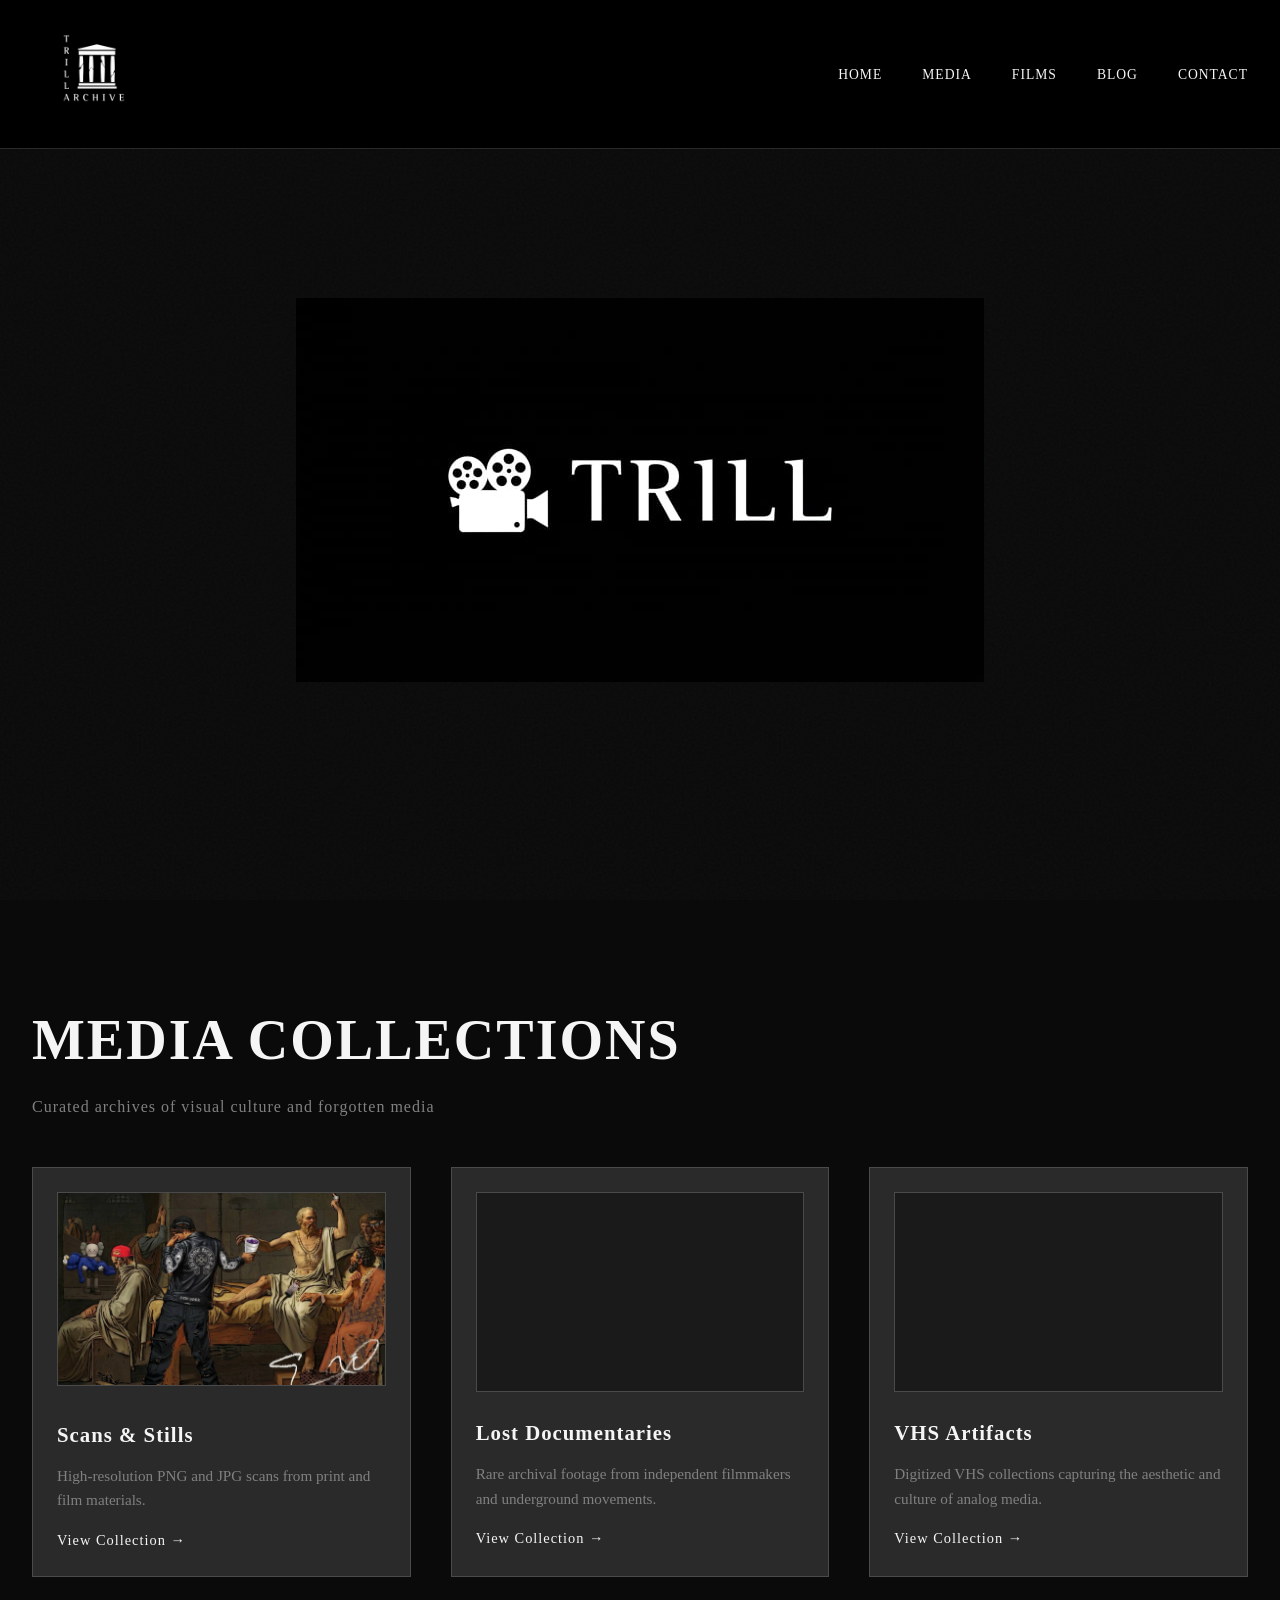
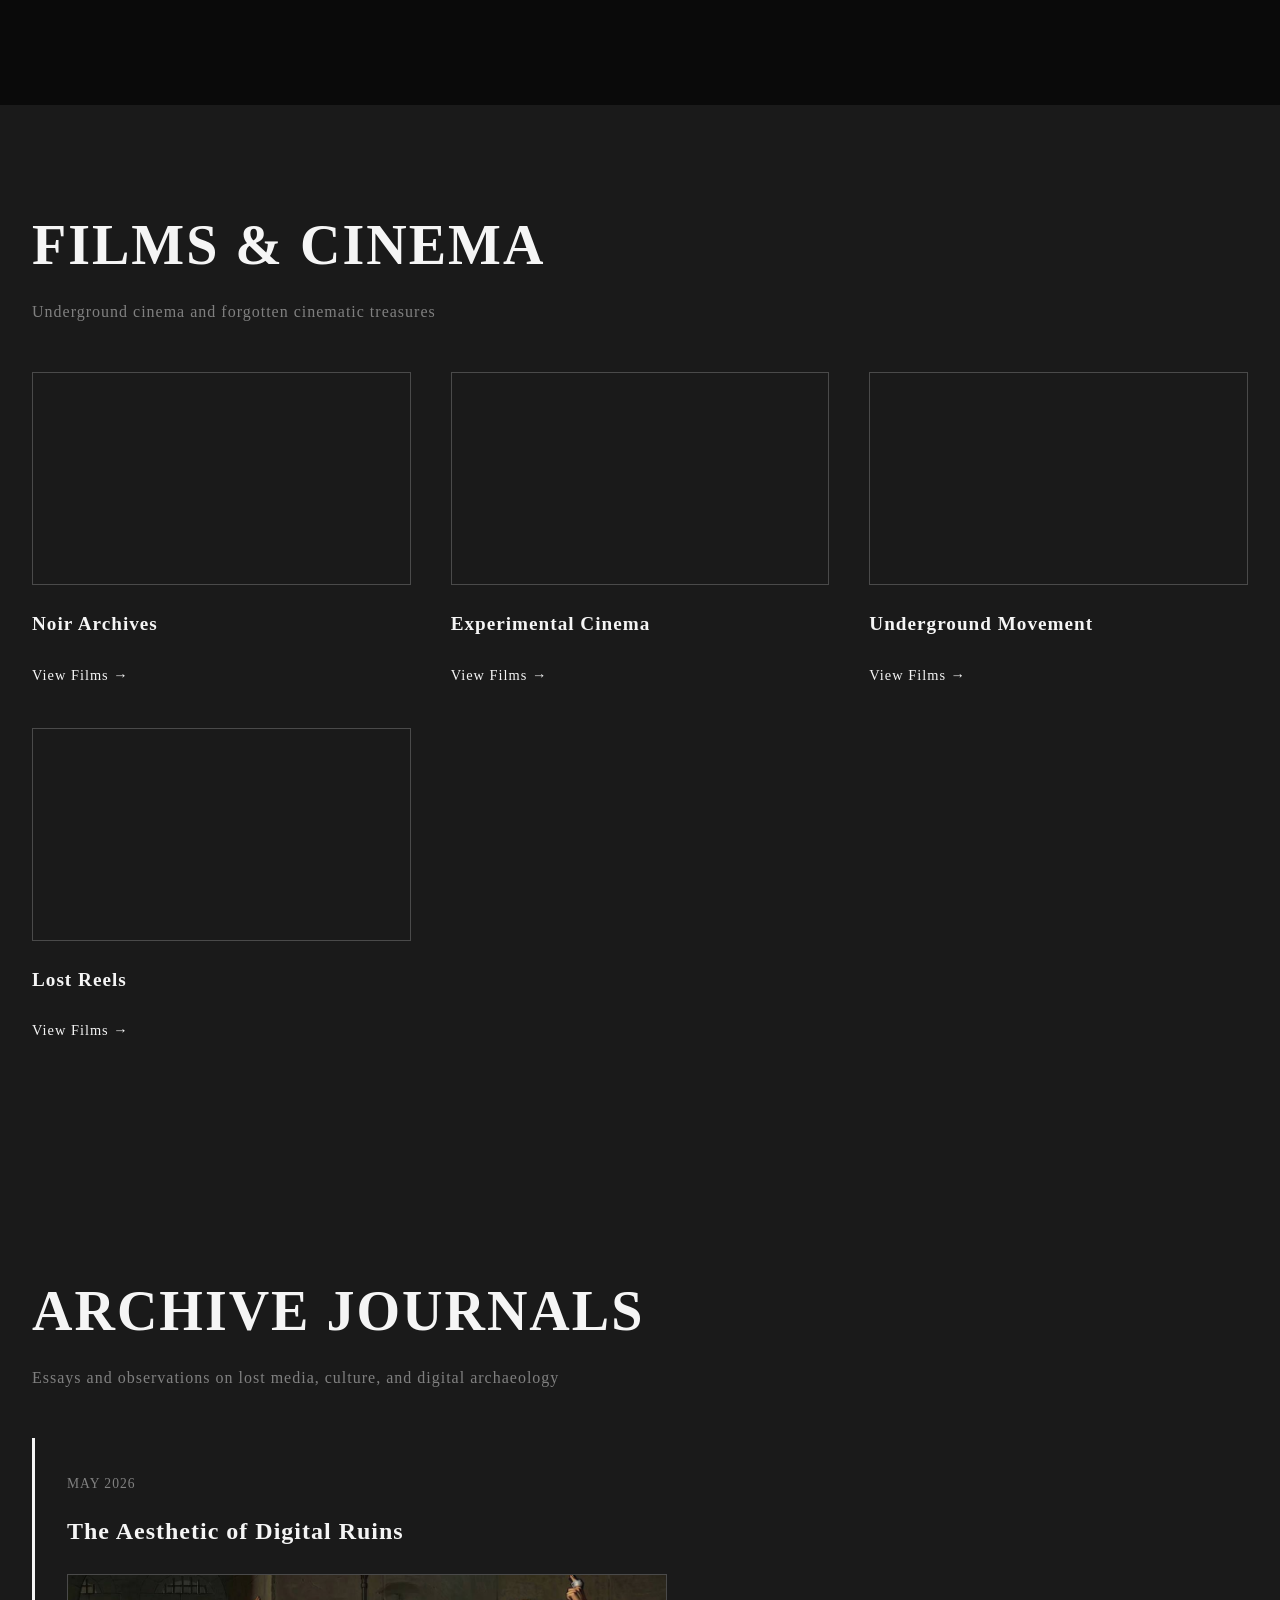
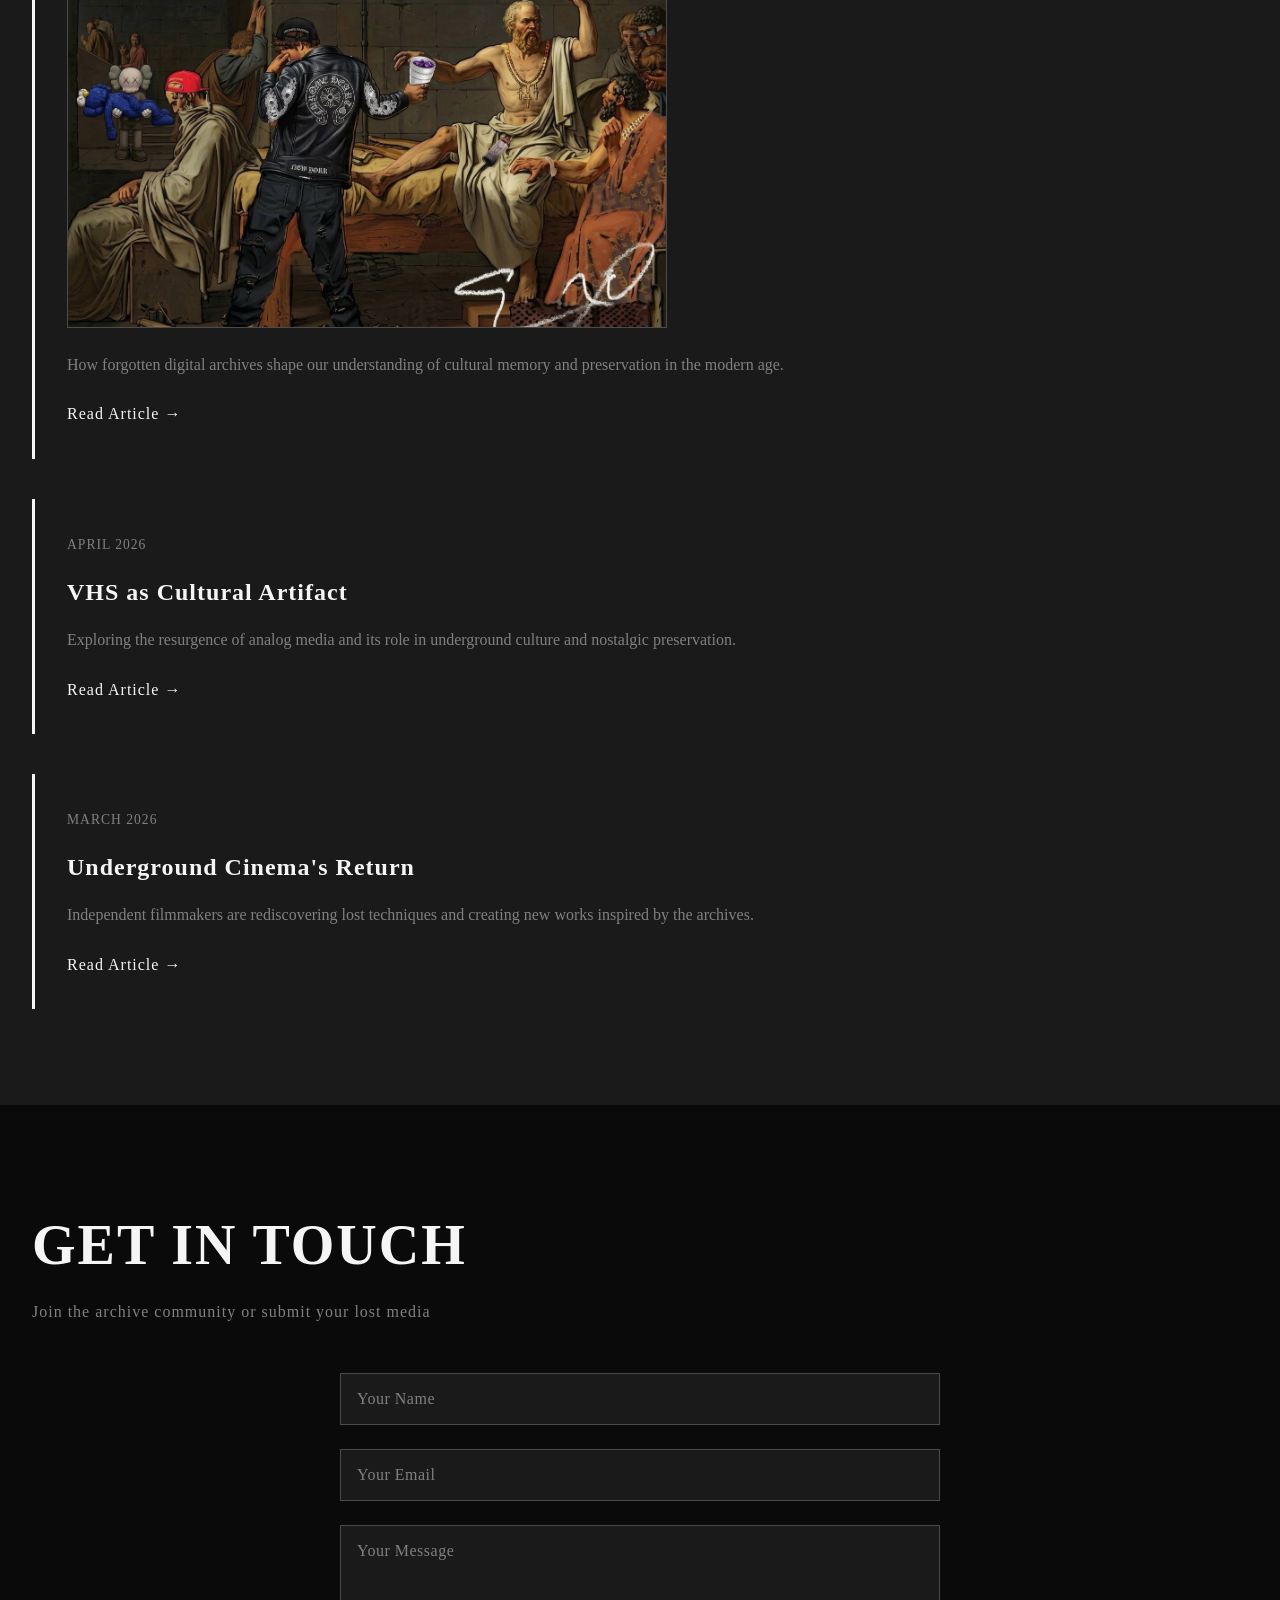
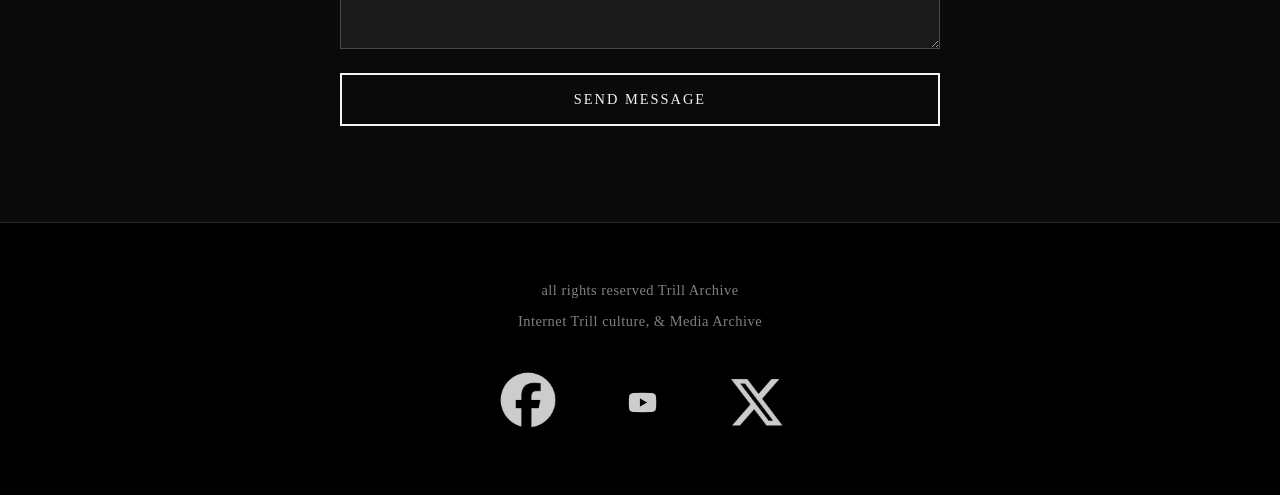
==== commit ed29ec43: "Update footer text: all rights reserved Trill Archive" ====
--- a/index.html
+++ b/index.html
@@ -3,6 +3,16 @@
 <head>
     <meta charset="UTF-8">
     <meta name="viewport" content="width=device-width, initial-scale=1.0">
+    <meta http-equiv="X-UA-Compatible" content="IE=edge">
+    <meta http-equiv="X-UA-Compatible" content="IE=11">
+    <meta name="X-UA-Compatible" content="IE=edge">
+    <!-- Security Headers -->
+    <meta http-equiv="Content-Security-Policy" content="default-src 'self'; script-src 'self' 'unsafe-inline'; style-src 'self' 'unsafe-inline'; img-src 'self' data:; font-src 'self'; connect-src 'self'; frame-ancestors 'none'; base-uri 'self'; form-action 'self'">
+    <meta http-equiv="X-Content-Type-Options" content="nosniff">
+    <meta http-equiv="X-Frame-Options" content="DENY">
+    <meta http-equiv="X-XSS-Protection" content="1; mode=block">
+    <meta name="referrer" content="strict-origin-when-cross-origin">
+    <meta name="format-detection" content="telephone=no">
     <title>TRILL ARCHIVE - Underground Media Vault</title>
     <link rel="stylesheet" href="style.css">
 </head>
@@ -136,17 +146,17 @@
 
     <!-- Footer -->
     <footer class="footer">
-        <p>&copy; 2026 TRILL ARCHIVE. All forgotten media preserved.</p>
-        <p>In the ruins of digital culture, we remember.</p>
+        <p>all rights reserved Trill Archive</p>
+        <p>Internet Trill culture, & Media Archive</p>
         <div class="social-links">
-            <a href="https://www.facebook.com/profile.php?id=61588900764434" target="_blank" rel="noopener noreferrer">
-                <img src="facebook.JPG" alt="Facebook" class="social-icon">
+            <a href="https://www.facebook.com/profile.php?id=61588900764434" target="_blank" rel="noopener noreferrer" aria-label="Facebook">
+                <img src="facebook.JPG" alt="Facebook TRILL Archive" class="social-icon" loading="lazy">
             </a>
-            <a href="https://www.youtube.com/@trillarchive" target="_blank" rel="noopener noreferrer">
-                <img src="youtube-circle-black-logo-icon-yt-app-editable-transparent-background-premium-social-media-design-for-digital-download-free-png.png" alt="YouTube" class="social-icon" width="150" height="150">
+            <a href="https://www.youtube.com/@trillarchive" target="_blank" rel="noopener noreferrer" aria-label="YouTube">
+                <img src="youtube-circle-black-logo-icon-yt-app-editable-transparent-background-premium-social-media-design-for-digital-download-free-png.png" alt="YouTube TRILL Archive" class="social-icon" width="150" height="150" loading="lazy">
             </a>
-            <a href="https://x.com/_TrillArchive" target="_blank" rel="noopener noreferrer">
-                <img src="xicon.JPG" alt="X (Twitter)" class="social-icon">
+            <a href="https://x.com/_TrillArchive" target="_blank" rel="noopener noreferrer" aria-label="X (Twitter)">
+                <img src="xicon.JPG" alt="X TRILL Archive" class="social-icon" loading="lazy">
             </a>
         </div>
     </footer>
--- a/style.css
+++ b/style.css
@@ -575,4 +575,25 @@
 
 .active {
     color: var(--primary-white);
+}
+
+/* Image Protection */
+img {
+    user-select: none;
+    -webkit-user-select: none;
+    -moz-user-select: none;
+    -ms-user-select: none;
+    pointer-events: none;
+    -webkit-touch-callout: none;
+}
+
+.responsive-img,
+.social-icon,
+.blog-post-image {
+    user-select: none;
+    -webkit-user-select: none;
+    -moz-user-select: none;
+    -ms-user-select: none;
+    -webkit-touch-callout: none;
+    -webkit-user-drag: none;
 }
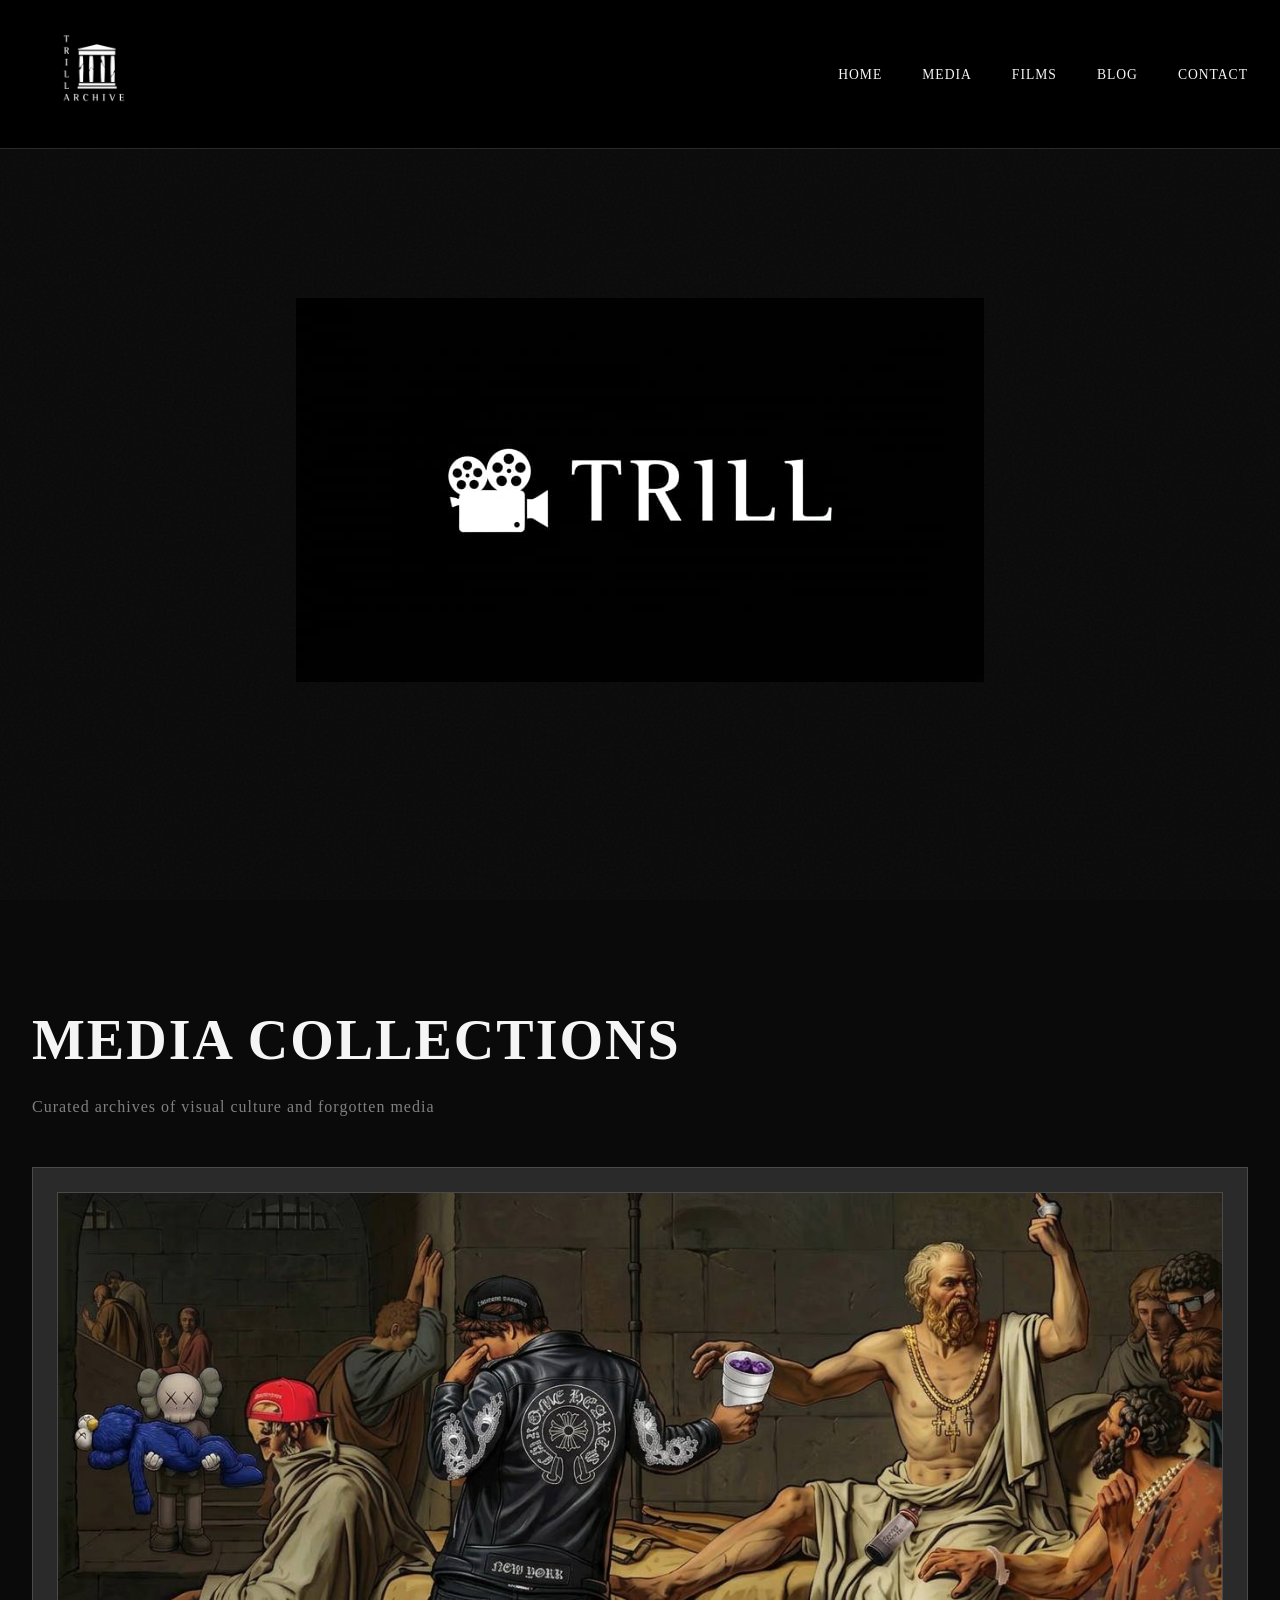
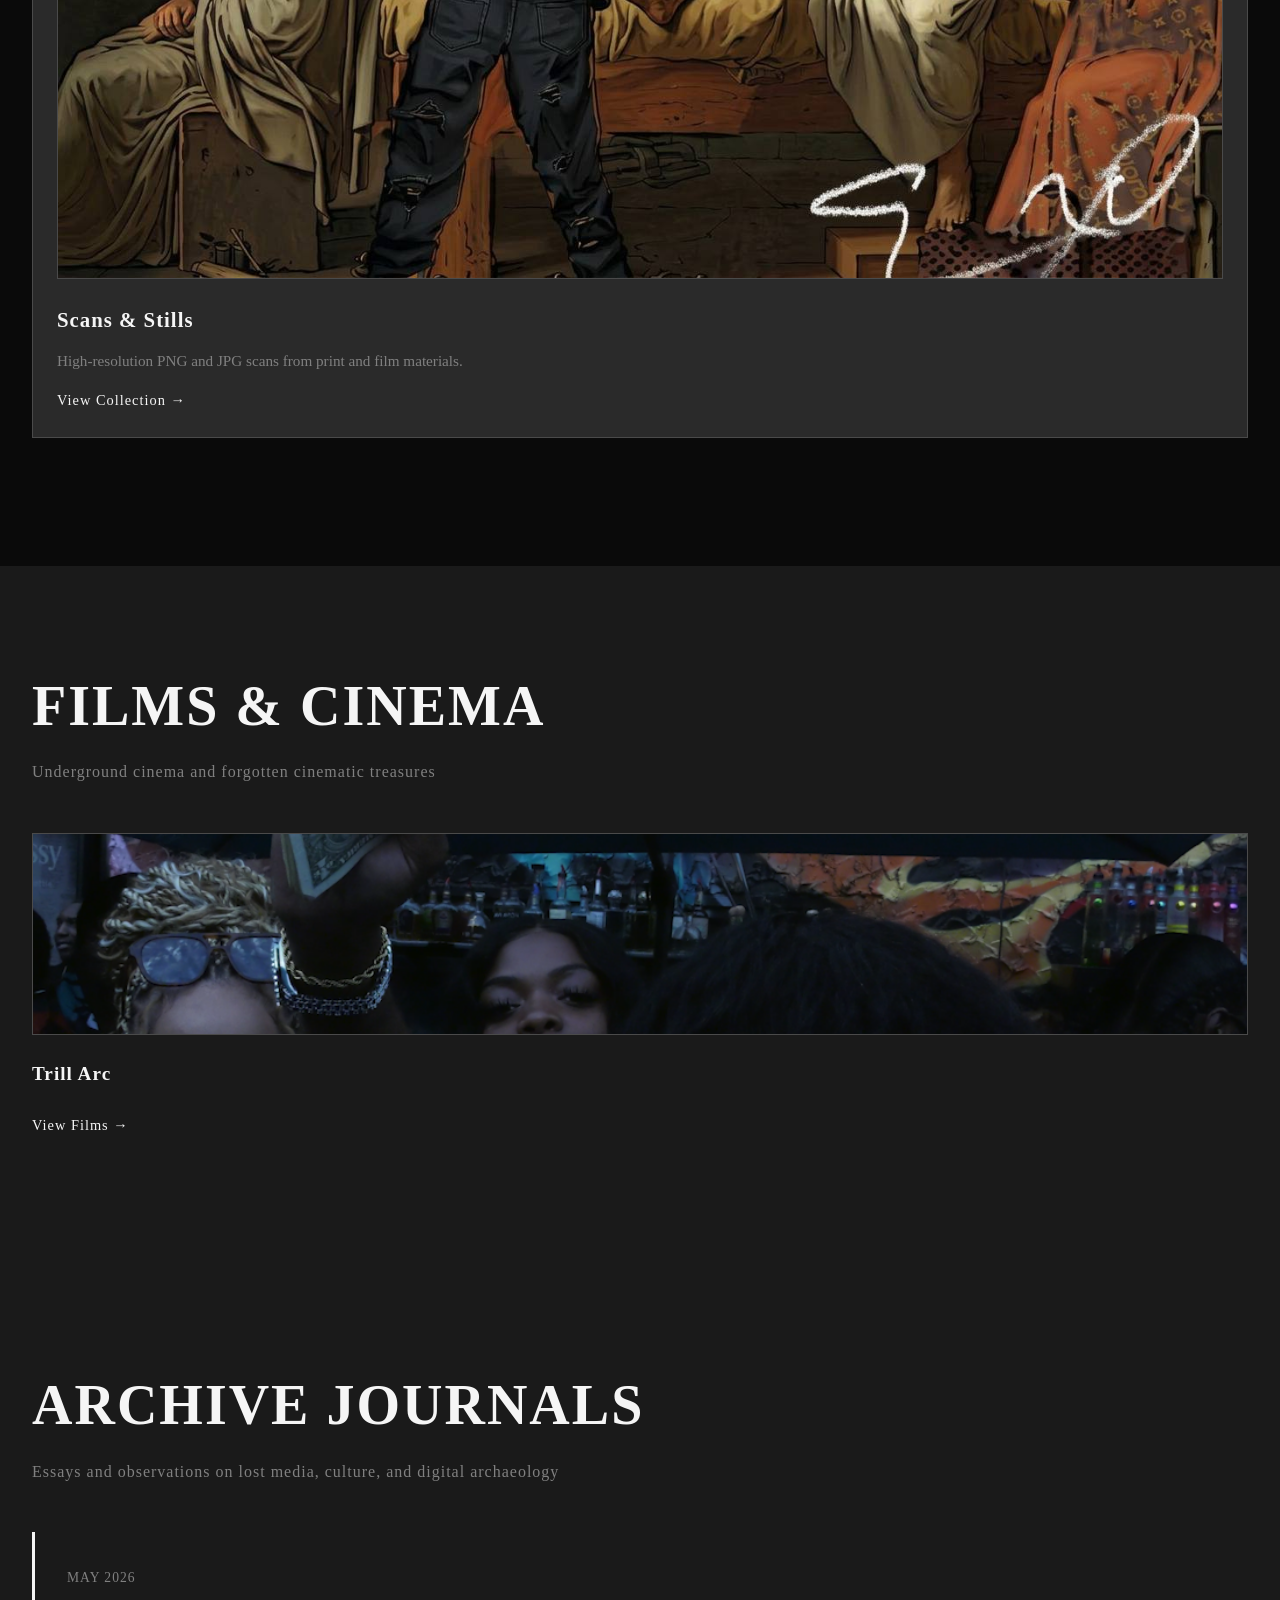
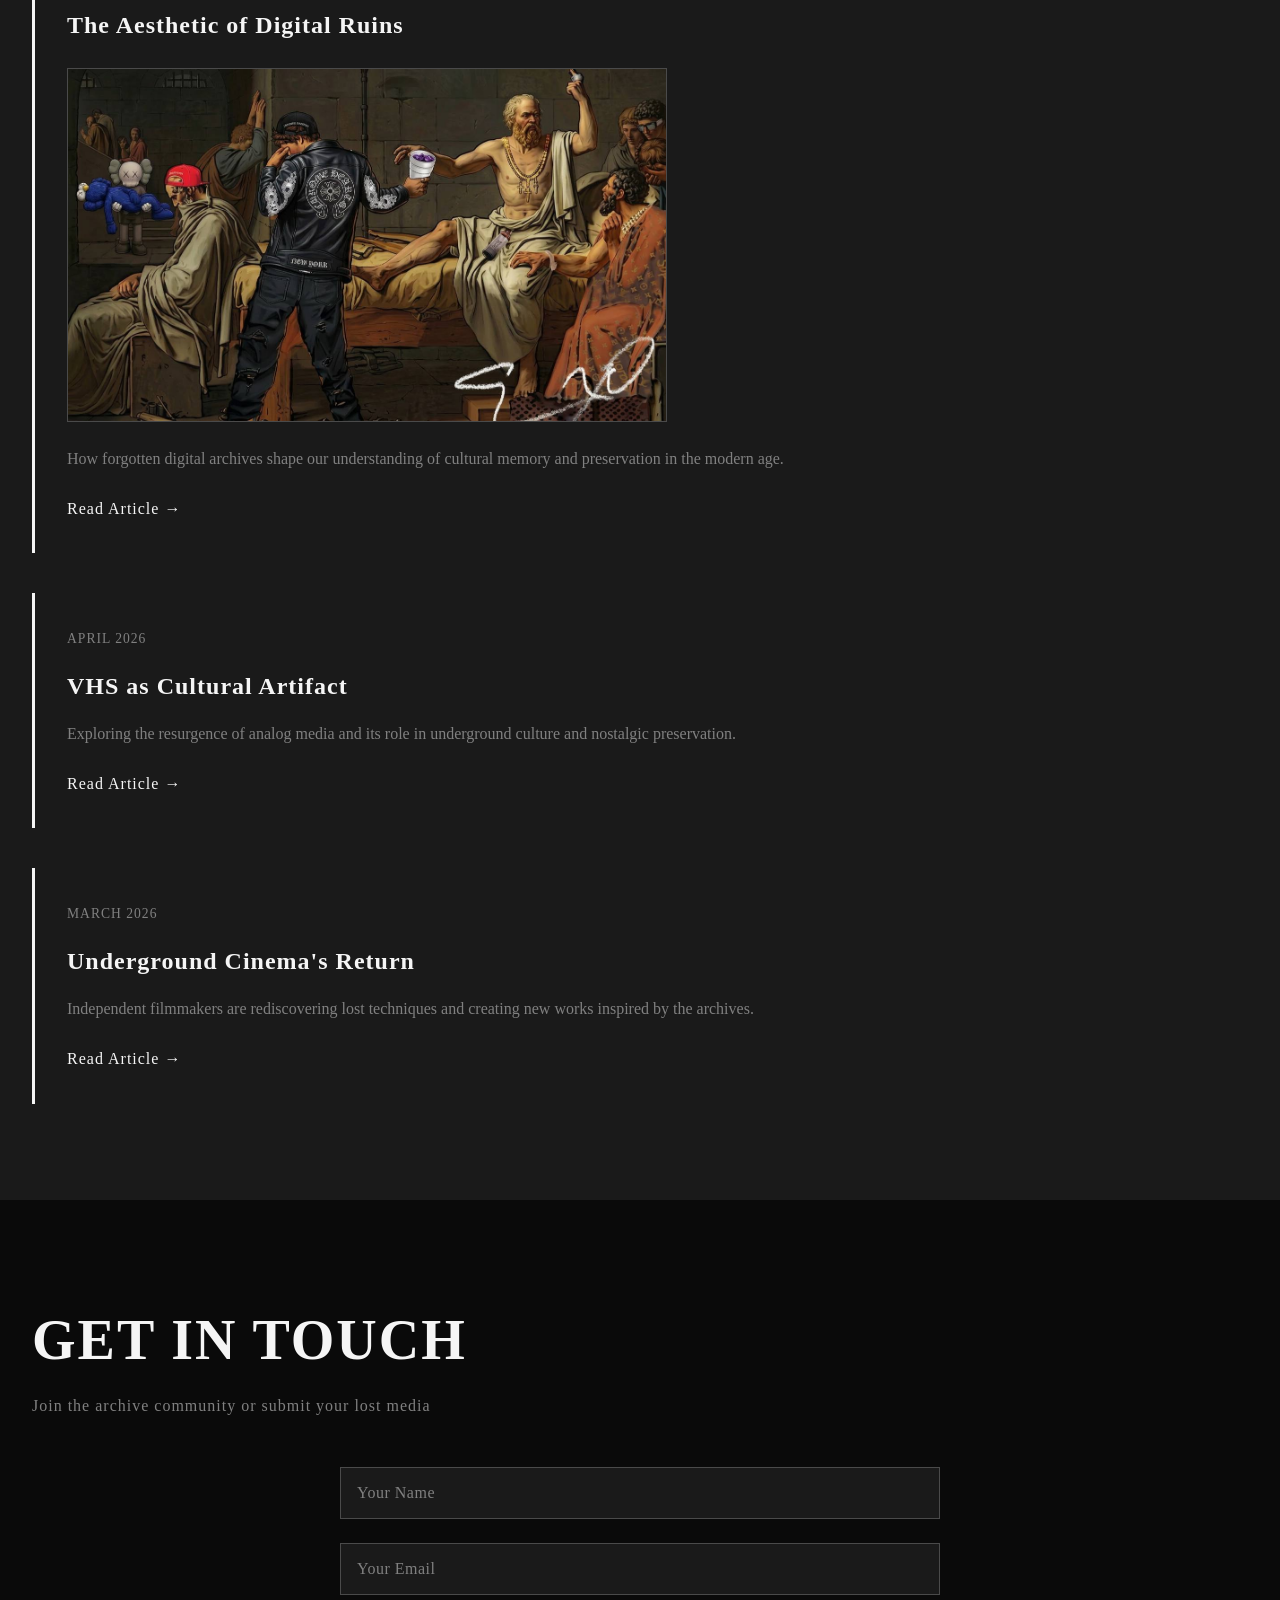
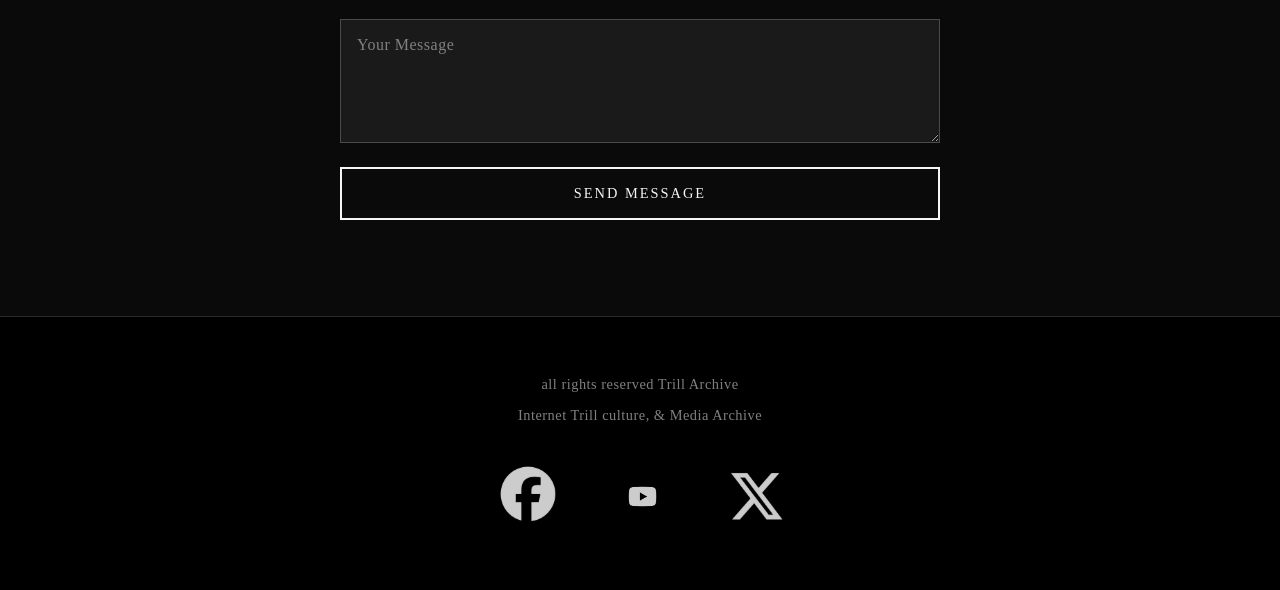
==== commit fcca0fb7: "Update index thumbnails and add film thumbnail" ====
--- a/index.html
+++ b/index.html
@@ -50,21 +50,11 @@
             <p class="section-subtitle">Curated archives of visual culture and forgotten media</p>
             <div class="grid">
                 <article class="card">
-                    <img src="media/photo_2026-03-13_00-18-24.jpg" alt="Scans & Stills" class="card-image" style="height: auto;">
+                    <a href="media.html" class="card-image-link">
+                        <img src="media/photo_2026-03-13_00-18-24.jpg" alt="Scans & Stills" class="card-image-thumb">
+                    </a>
                     <h3>Scans & Stills</h3>
                     <p>High-resolution PNG and JPG scans from print and film materials.</p>
-                    <a href="media.html" class="card-link">View Collection →</a>
-                </article>
-                <article class="card">
-                    <div class="card-image"></div>
-                    <h3>Lost Documentaries</h3>
-                    <p>Rare archival footage from independent filmmakers and underground movements.</p>
-                    <a href="media.html" class="card-link">View Collection →</a>
-                </article>
-                <article class="card">
-                    <div class="card-image"></div>
-                    <h3>VHS Artifacts</h3>
-                    <p>Digitized VHS collections capturing the aesthetic and culture of analog media.</p>
                     <a href="media.html" class="card-link">View Collection →</a>
                 </article>
             </div>
@@ -78,23 +68,10 @@
             <p class="section-subtitle">Underground cinema and forgotten cinematic treasures</p>
             <div class="grid">
                 <div class="film-item">
-                    <div class="film-placeholder"></div>
-                    <h3>Noir Archives</h3>
-                    <a href="films.html" class="card-link">View Films →</a>
-                </div>
-                <div class="film-item">
-                    <div class="film-placeholder"></div>
-                    <h3>Experimental Cinema</h3>
-                    <a href="films.html" class="card-link">View Films →</a>
-                </div>
-                <div class="film-item">
-                    <div class="film-placeholder"></div>
-                    <h3>Underground Movement</h3>
-                    <a href="films.html" class="card-link">View Films →</a>
-                </div>
-                <div class="film-item">
-                    <div class="film-placeholder"></div>
-                    <h3>Lost Reels</h3>
+                    <a href="films.html" class="film-image-link">
+                        <img src="films/thumbnail.png" alt="Trill Arc" class="film-thumbnail">
+                    </a>
+                    <h3>Trill Arc</h3>
                     <a href="films.html" class="card-link">View Films →</a>
                 </div>
             </div>
--- a/style.css
+++ b/style.css
@@ -248,6 +248,7 @@
     cursor: pointer;
     position: relative;
     overflow: hidden;
+    height: fit-content;
 }
 
 .card::before {
@@ -277,6 +278,68 @@
     margin-bottom: 1.5rem;
     border: 1px solid var(--accent-gray);
     background: var(--secondary-black);
+}
+
+.card-image-link {
+    display: block;
+    width: 100%;
+    margin-bottom: 1.5rem;
+    text-decoration: none;
+    cursor: pointer;
+    overflow: hidden;
+    border: 1px solid var(--accent-gray);
+    transition: var(--transition);
+}
+
+.card-image-link:hover {
+    border-color: var(--primary-white);
+    transform: scale(1.02);
+}
+
+.card-image-thumb {
+    width: 100%;
+    height: auto;
+    max-width: 100%;
+    object-fit: contain;
+    display: block;
+}
+
+.film-image-link {
+    display: block;
+    width: 100%;
+    margin-bottom: 1.5rem;
+    text-decoration: none;
+    cursor: pointer;
+    overflow: hidden;
+    border: 1px solid var(--accent-gray);
+    transition: var(--transition);
+}
+
+.film-image-link:hover {
+    border-color: var(--primary-white);
+    transform: scale(1.02);
+}
+
+.film-thumbnail {
+    width: 100%;
+    height: 200px;
+    object-fit: cover;
+    display: block;
+}
+
+.image-card {
+    text-align: center;
+}
+
+.image-card .responsive-img {
+    width: auto;
+    height: auto;
+    max-width: 100%;
+    object-fit: contain;
+    border: 1px solid var(--accent-gray);
+    transition: var(--transition);
+    cursor: pointer;
+    margin-bottom: 1rem;
 }
 
 .card h3 {
@@ -388,12 +451,14 @@
 }
 
 .responsive-img {
-    width: 100%;
+    width: auto;
     height: auto;
-    object-fit: cover;
-    border: 1px solid var(--accent-gray);
-    transition: var(--transition);
-    cursor: pointer;
+    max-width: 100%;
+    object-fit: contain;
+    border: 1px solid var(--accent-gray);
+    transition: var(--transition);
+    cursor: pointer;
+    margin-bottom: 1rem;
 }
 
 .responsive-img:hover {
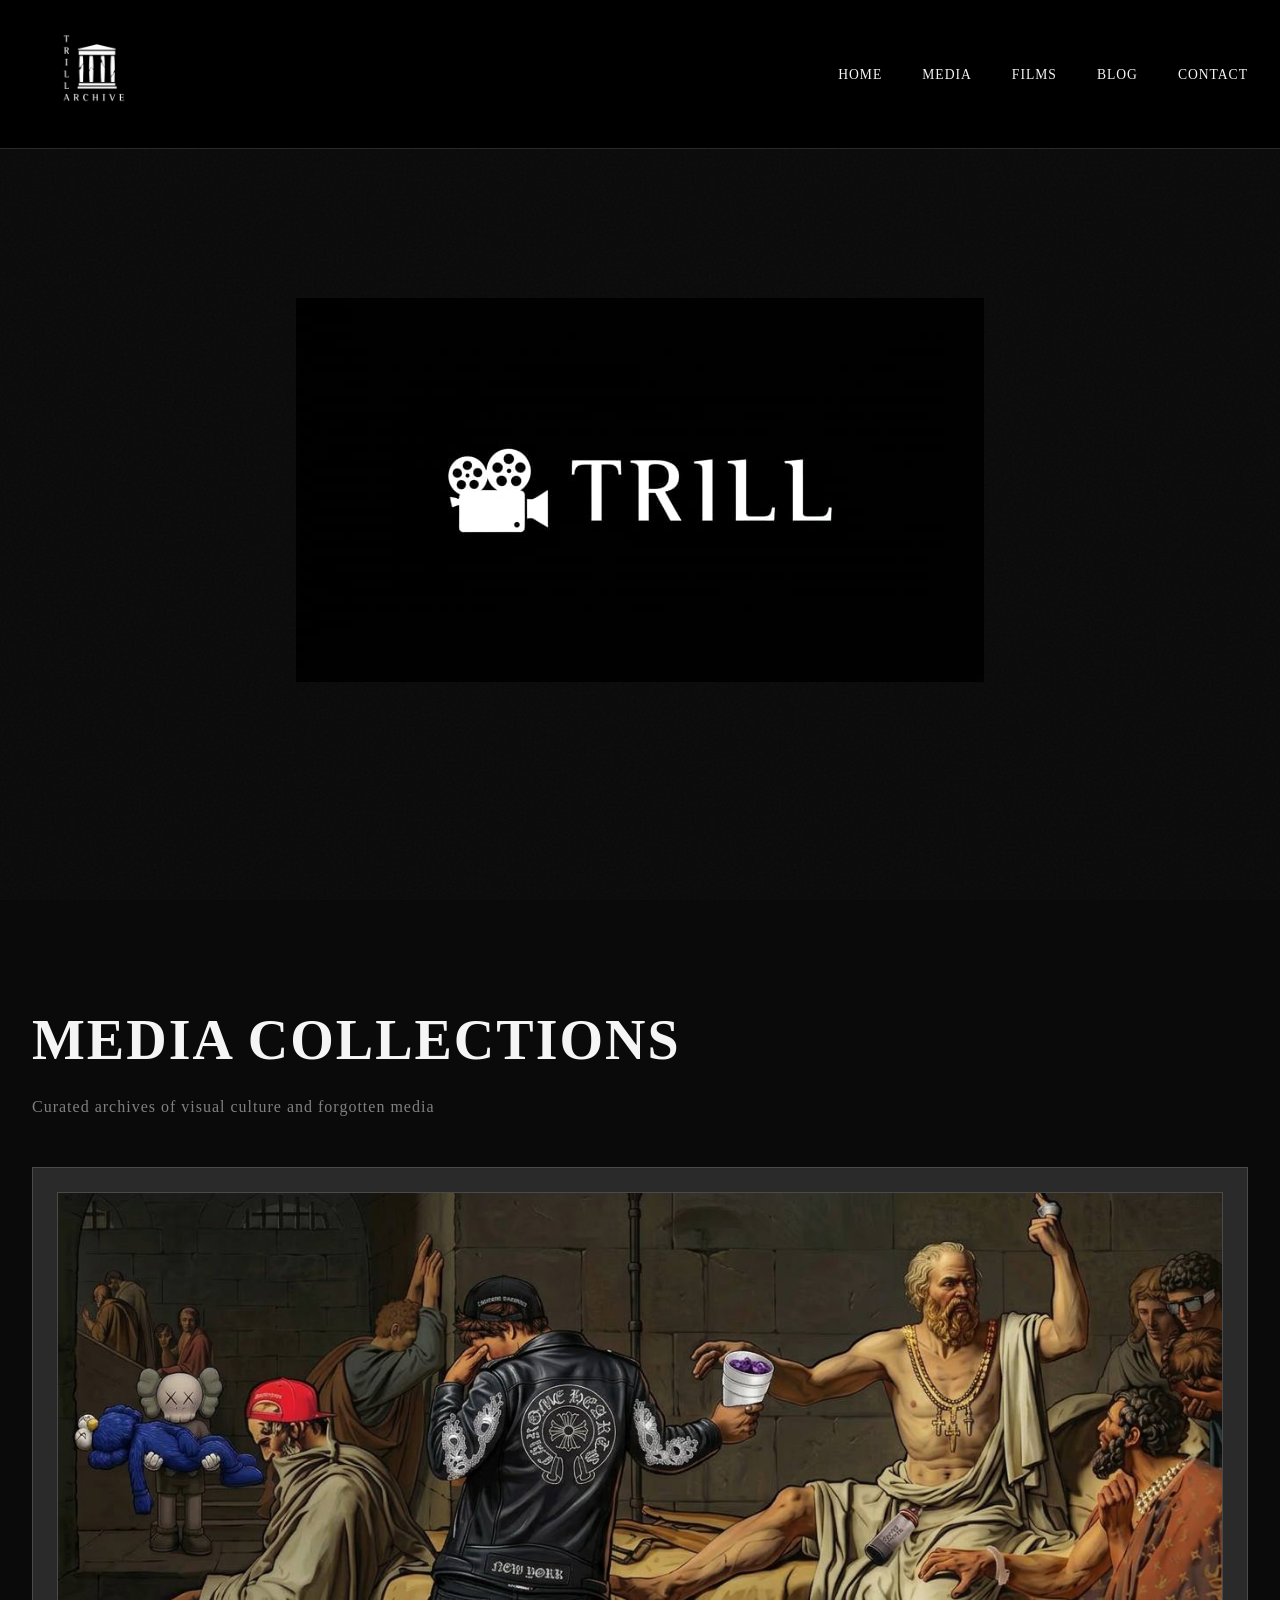
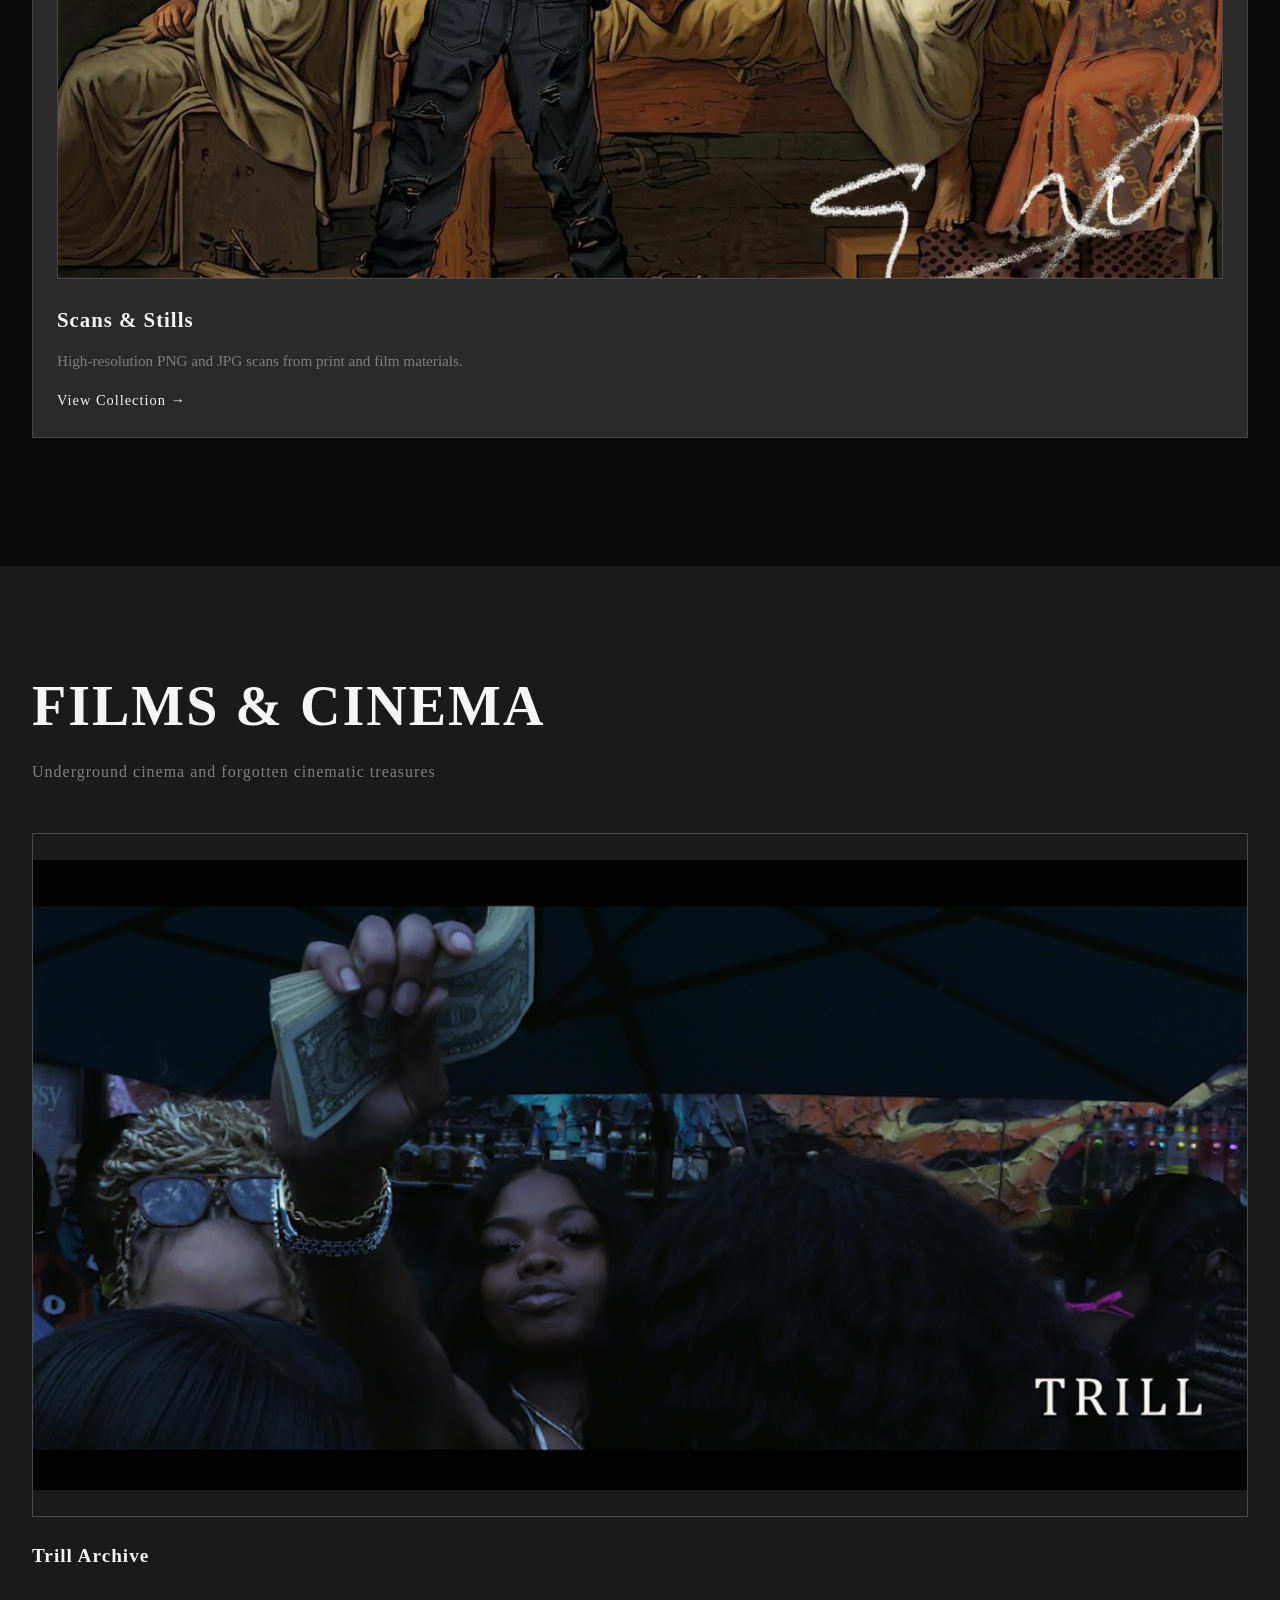
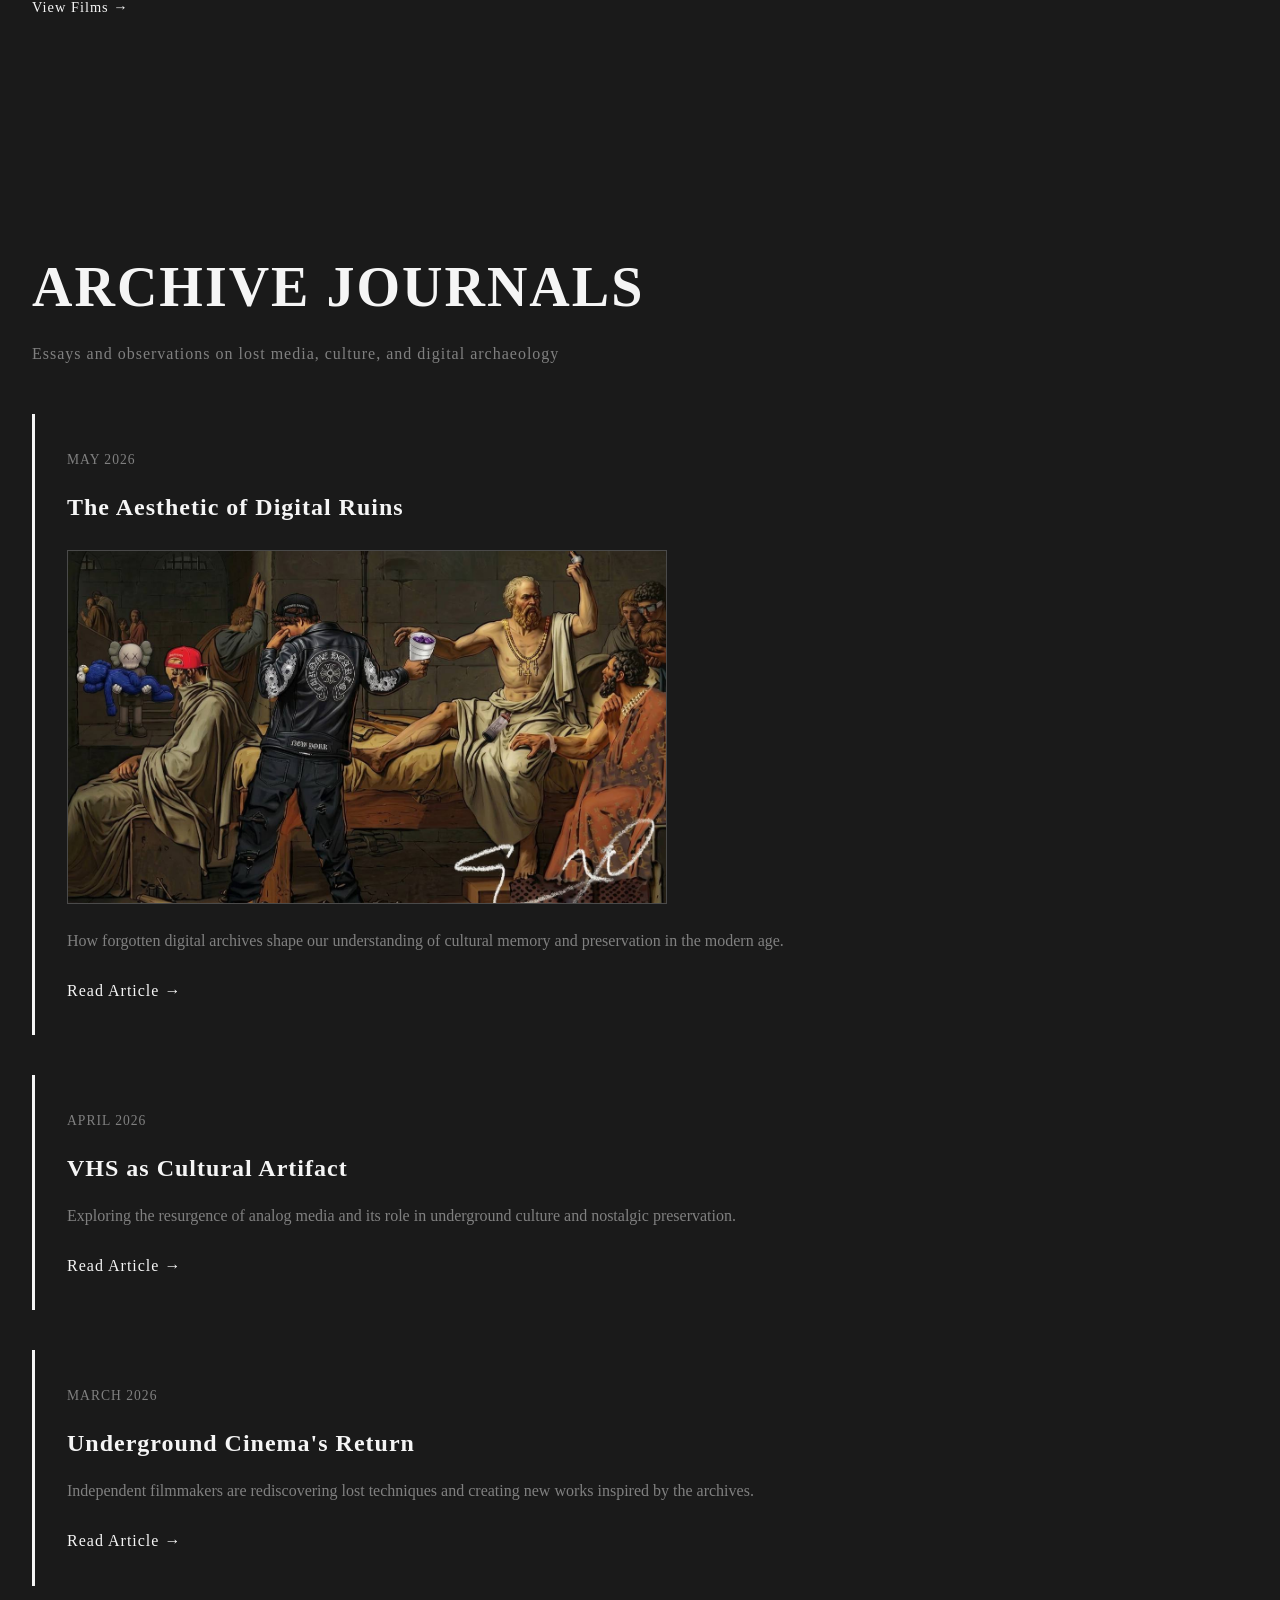
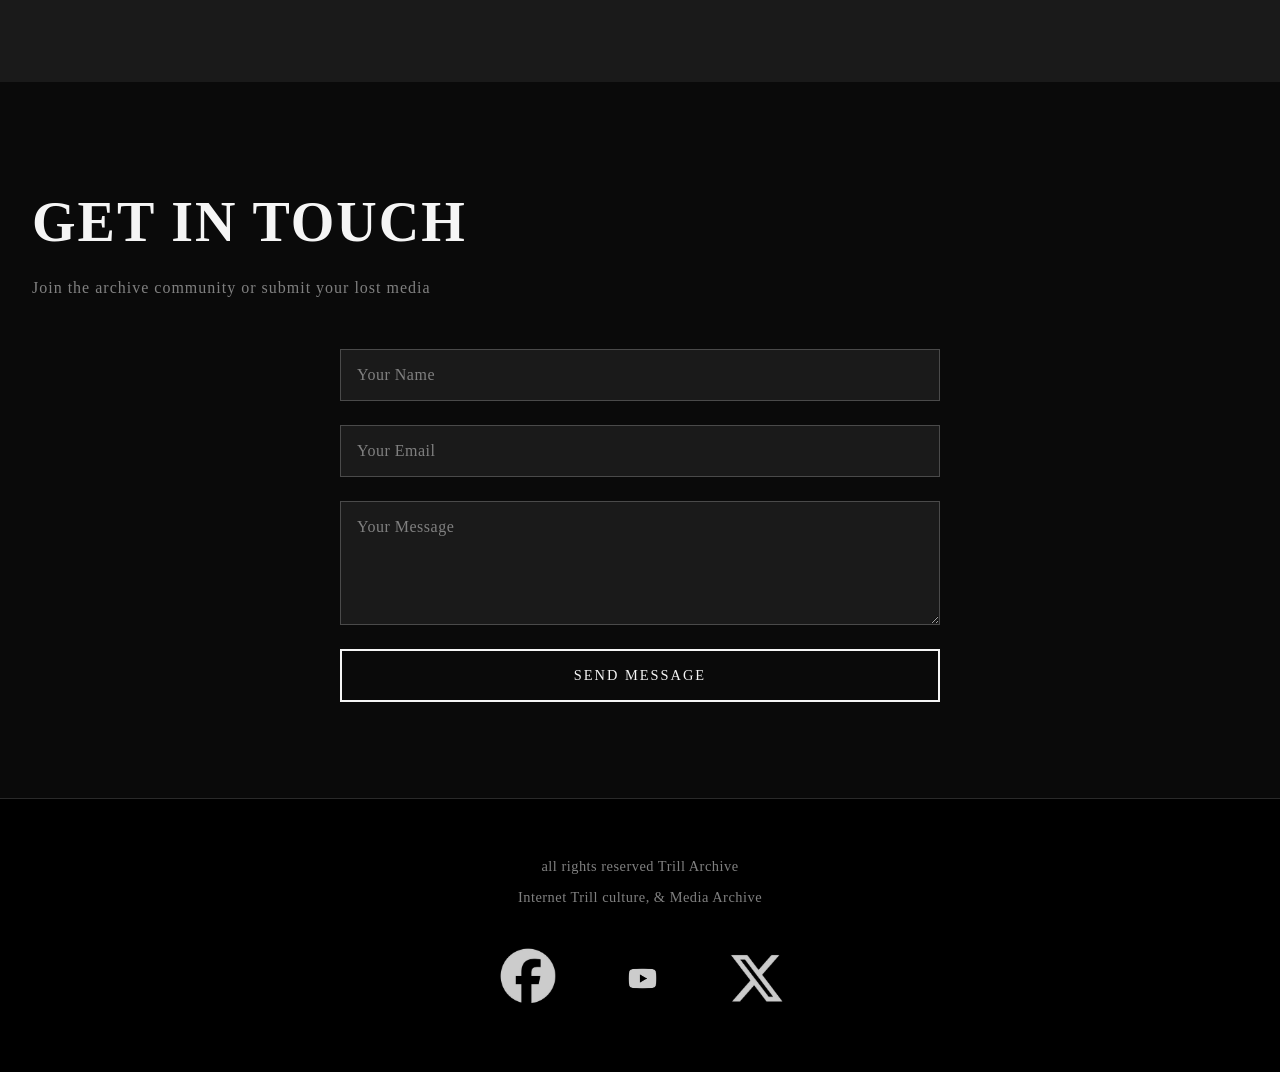
==== commit 1f5dcf97: "Add new media images to gallery: Box Chevy and Money Man Bunny" ====
--- a/index.html
+++ b/index.html
@@ -71,7 +71,7 @@
                     <a href="films.html" class="film-image-link">
                         <img src="films/thumbnail.png" alt="Trill Arc" class="film-thumbnail">
                     </a>
-                    <h3>Trill Arc</h3>
+                    <h3>Trill Archive</h3>
                     <a href="films.html" class="card-link">View Films →</a>
                 </div>
             </div>
--- a/style.css
+++ b/style.css
@@ -313,6 +313,7 @@
     overflow: hidden;
     border: 1px solid var(--accent-gray);
     transition: var(--transition);
+    aspect-ratio: 16 / 9;
 }
 
 .film-image-link:hover {
@@ -322,8 +323,8 @@
 
 .film-thumbnail {
     width: 100%;
-    height: 200px;
-    object-fit: cover;
+    height: 100%;
+    object-fit: contain;
     display: block;
 }
 
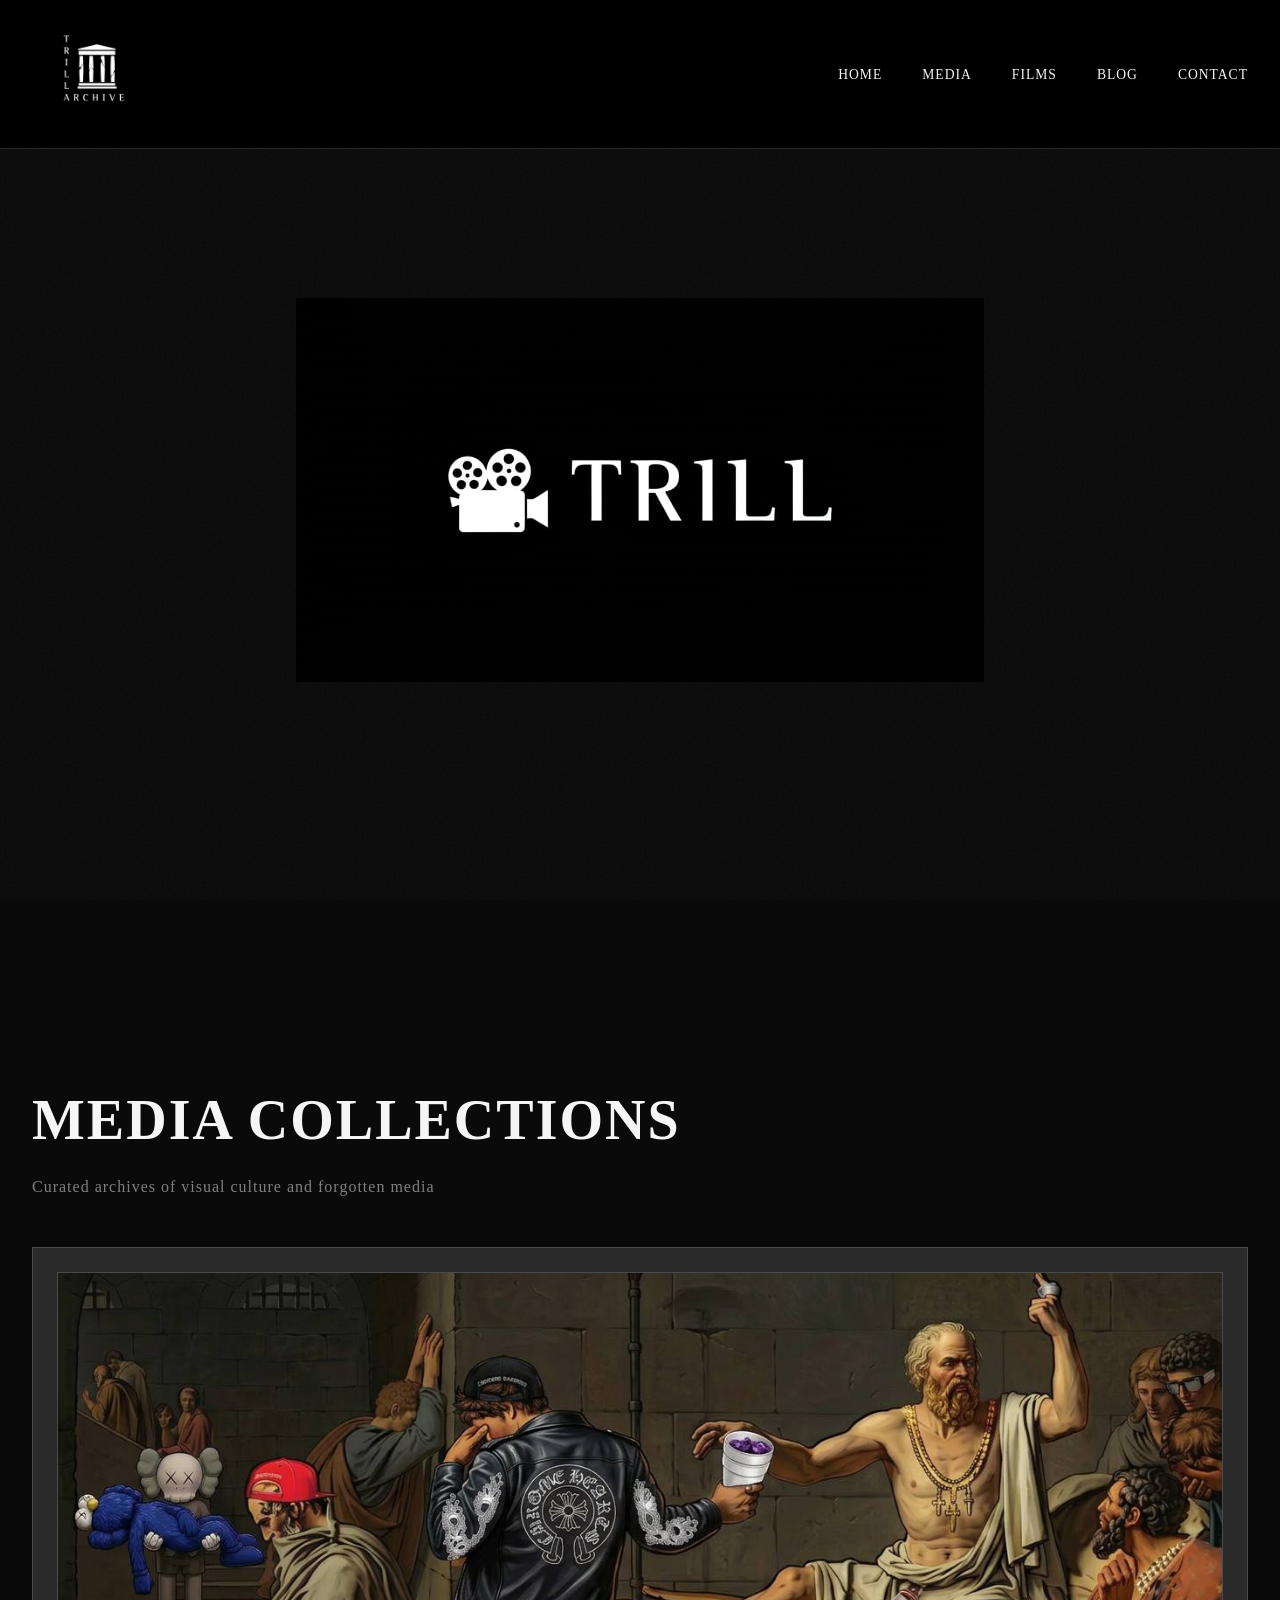
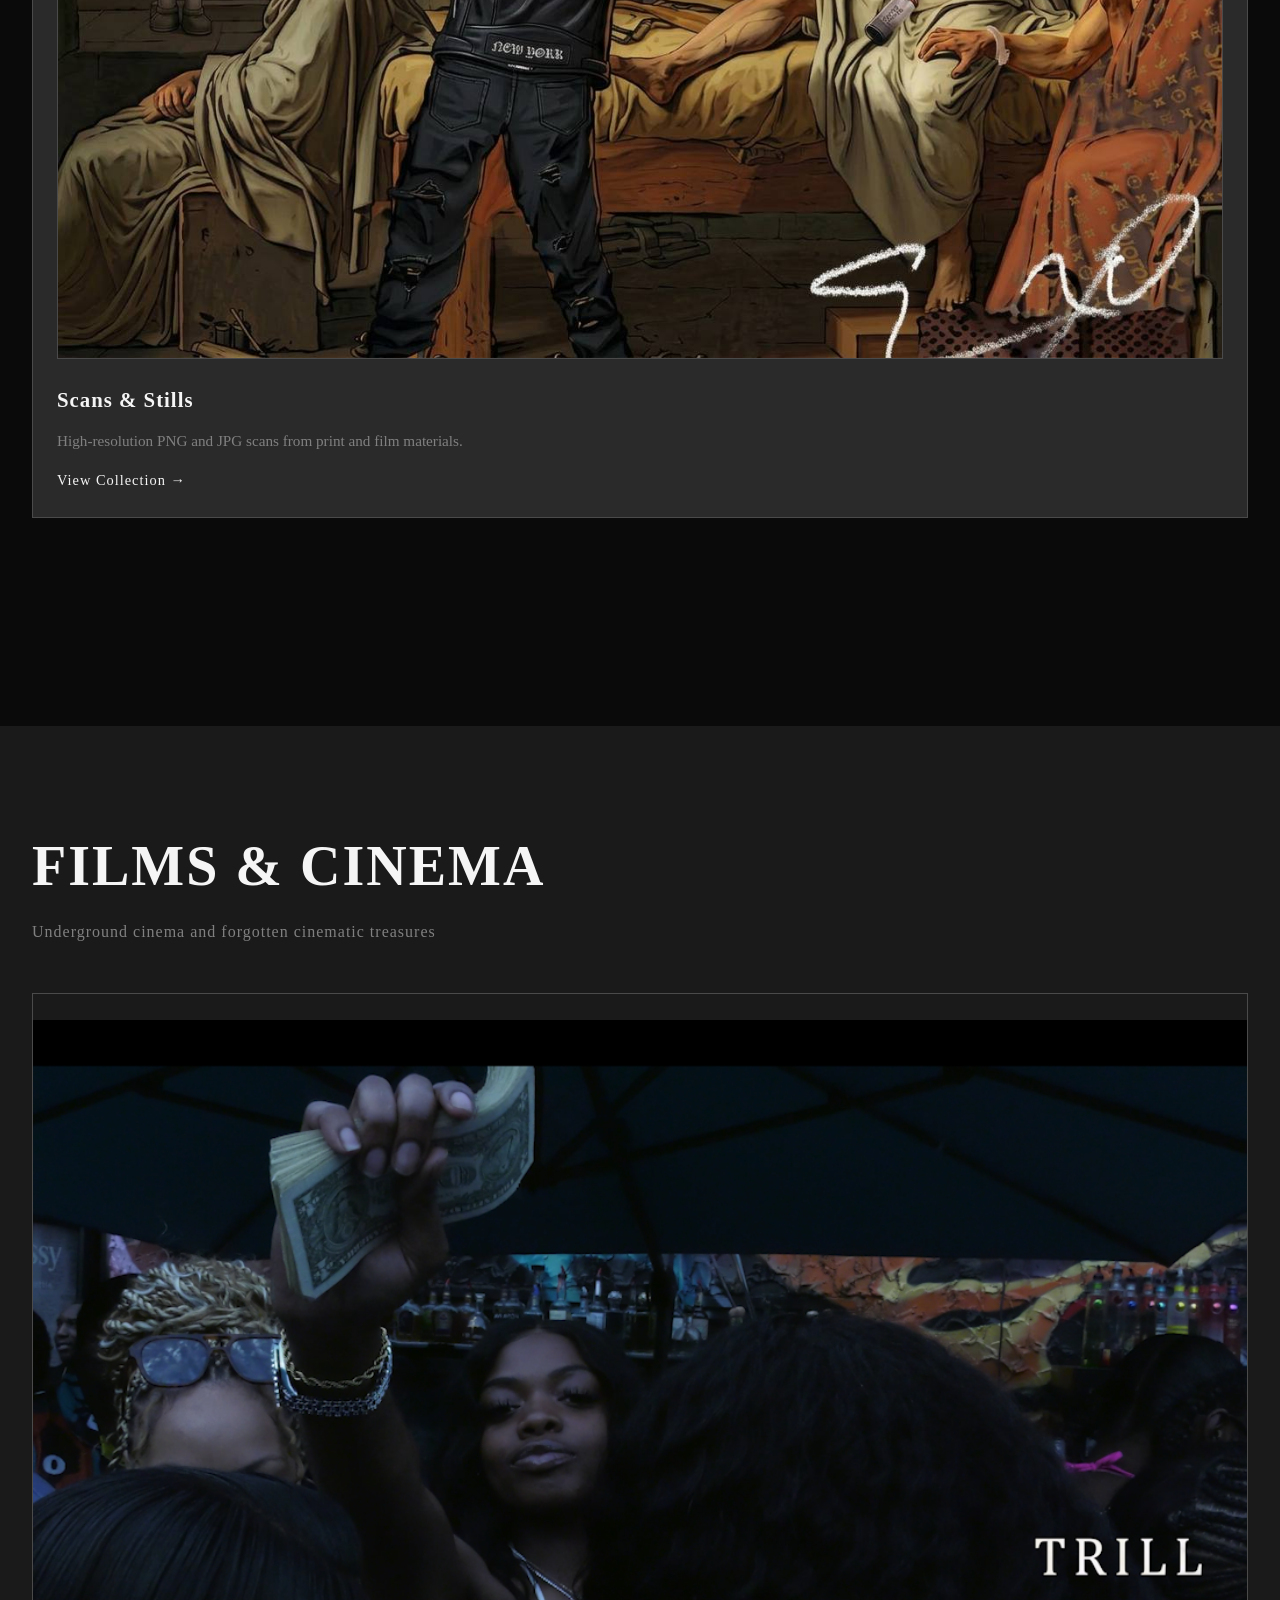
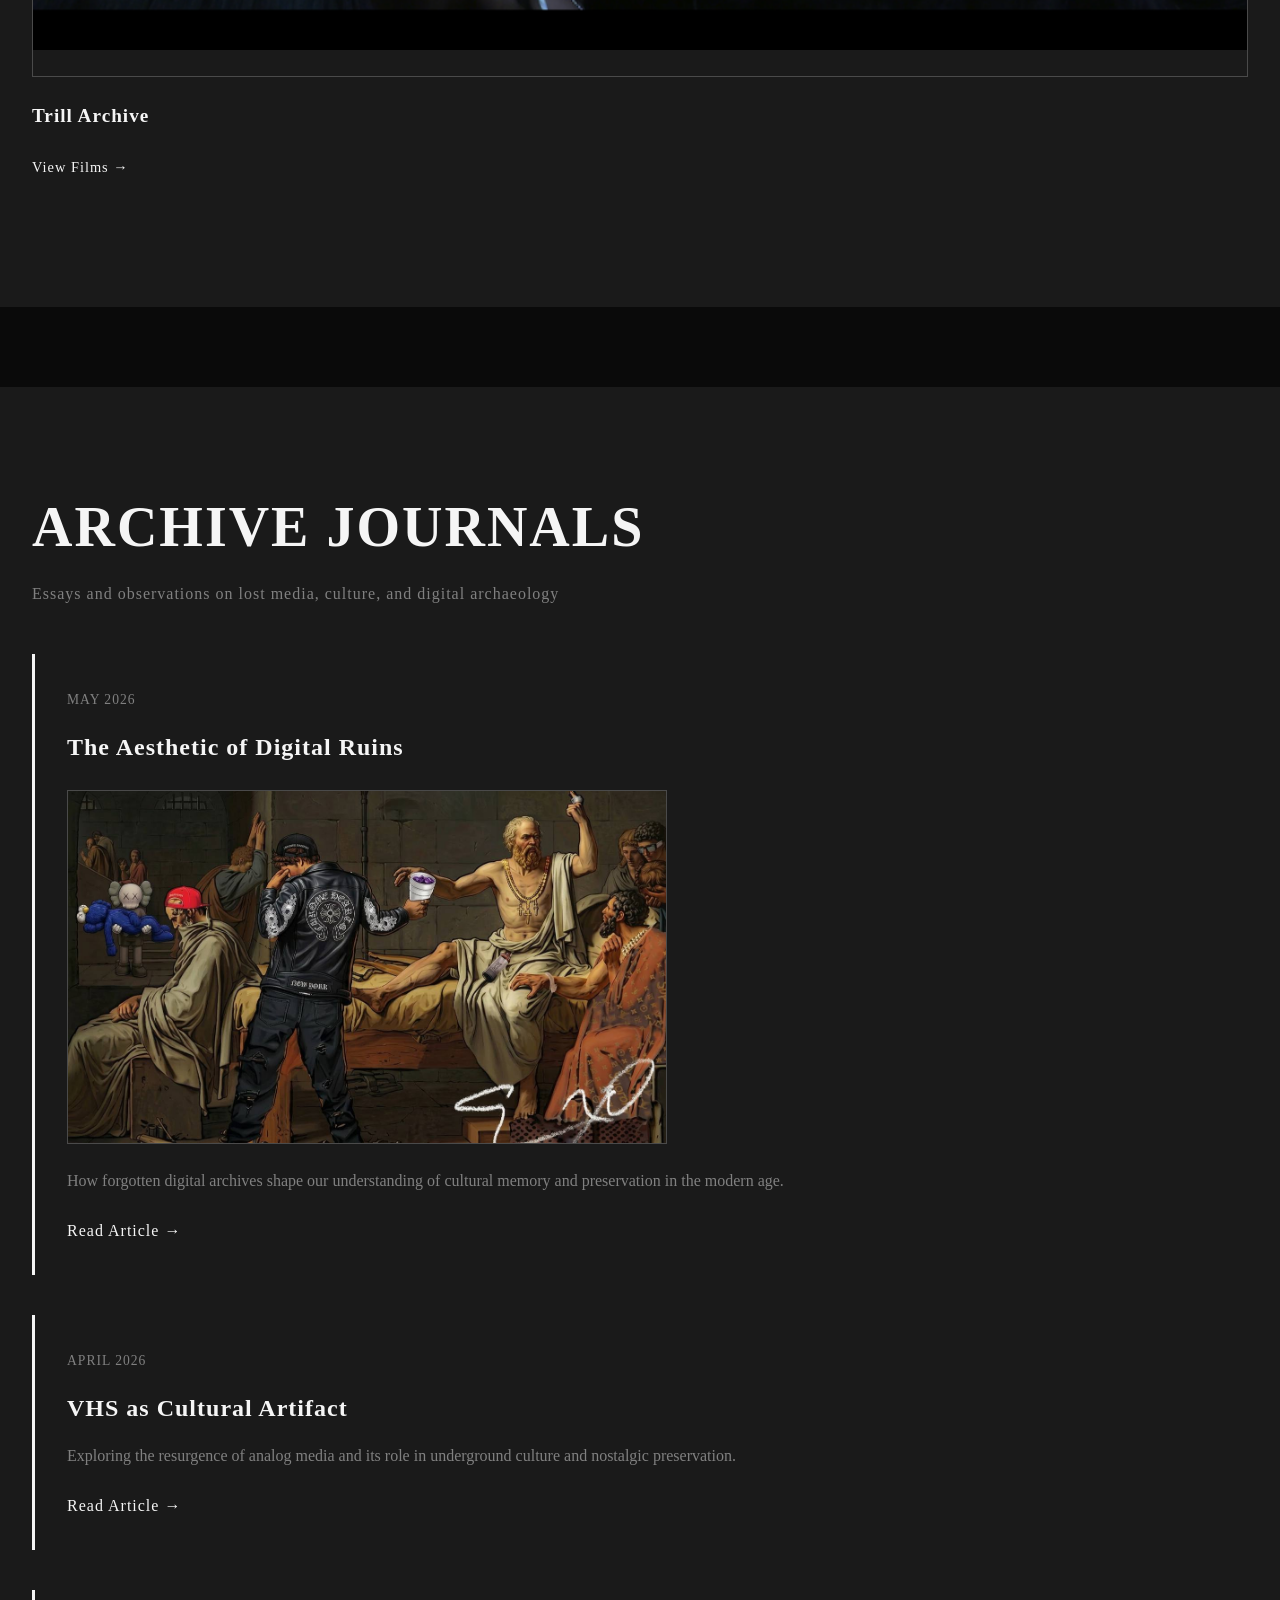
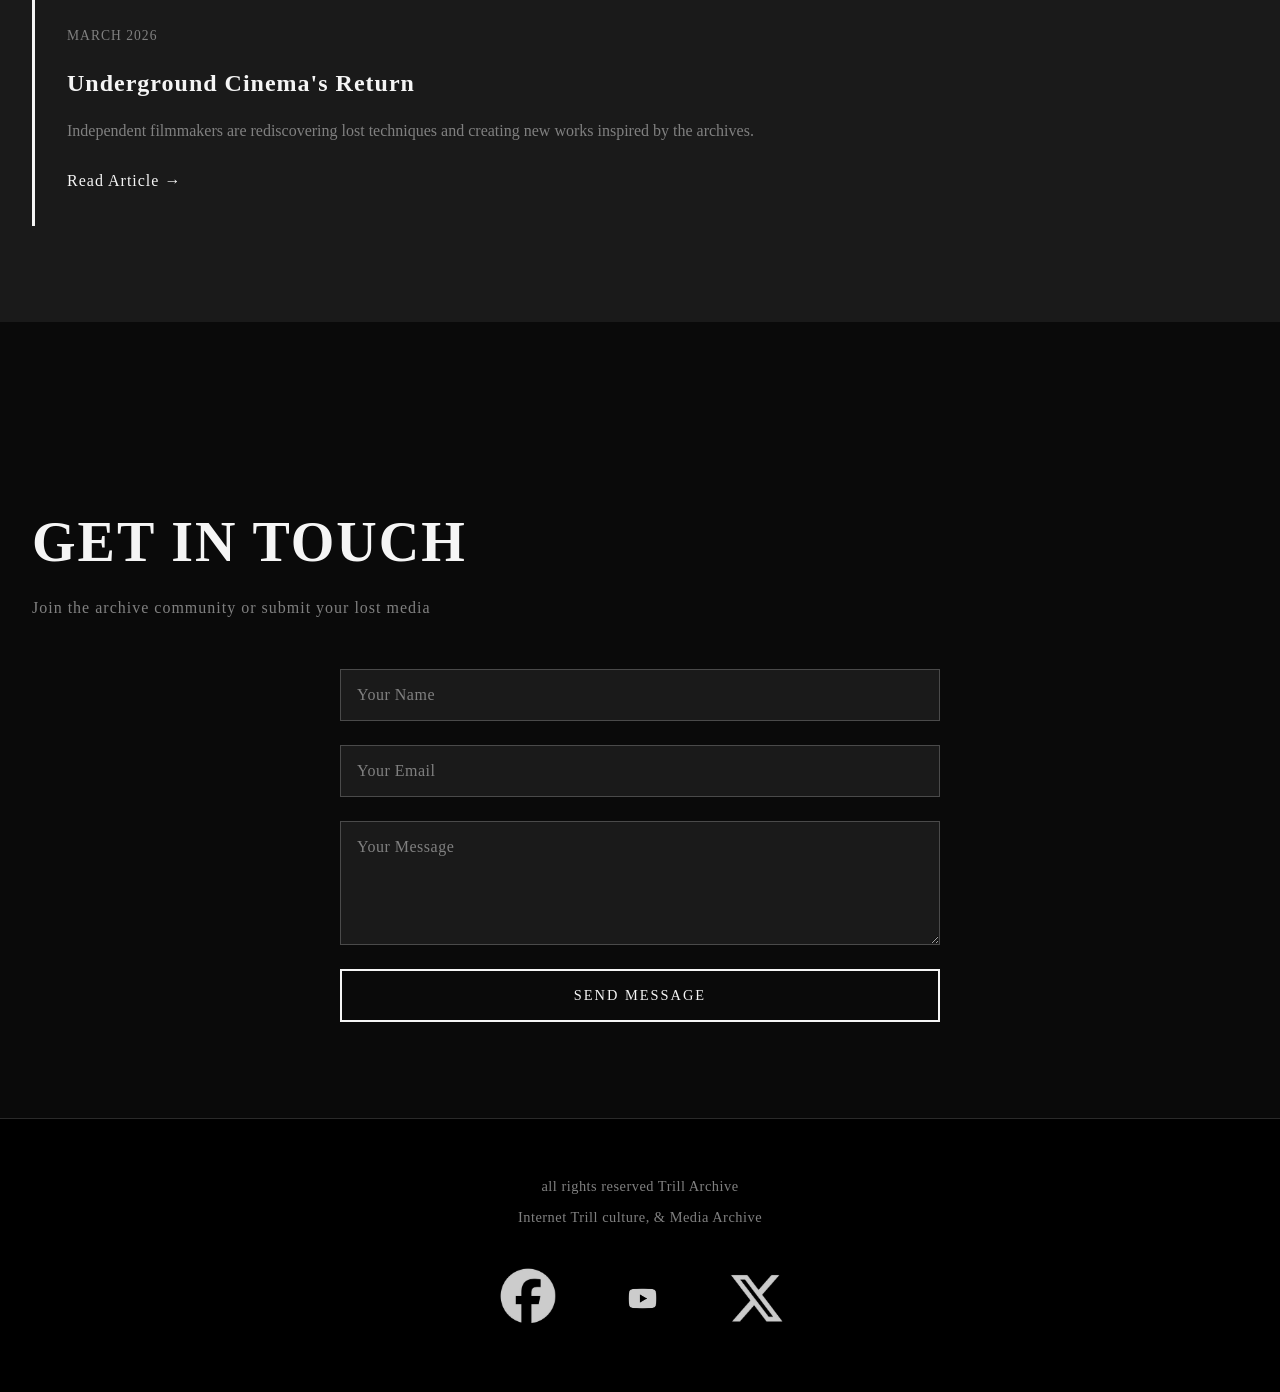
==== commit 9777a8f2: "Icon" ====
--- a/index.html
+++ b/index.html
@@ -14,6 +14,7 @@
     <meta name="referrer" content="strict-origin-when-cross-origin">
     <meta name="format-detection" content="telephone=no">
     <title>TRILL ARCHIVE - Underground Media Vault</title>
+    <link rel="icon" href="Trill.ico" type="image/x-icon">
     <link rel="stylesheet" href="style.css">
 </head>
 <body>
--- a/style.css
+++ b/style.css
@@ -203,6 +203,7 @@
     padding: 6rem 2rem;
     max-width: 1400px;
     margin: 0 auto;
+    margin-top: 80px;
 }
 
 .section-alt {
